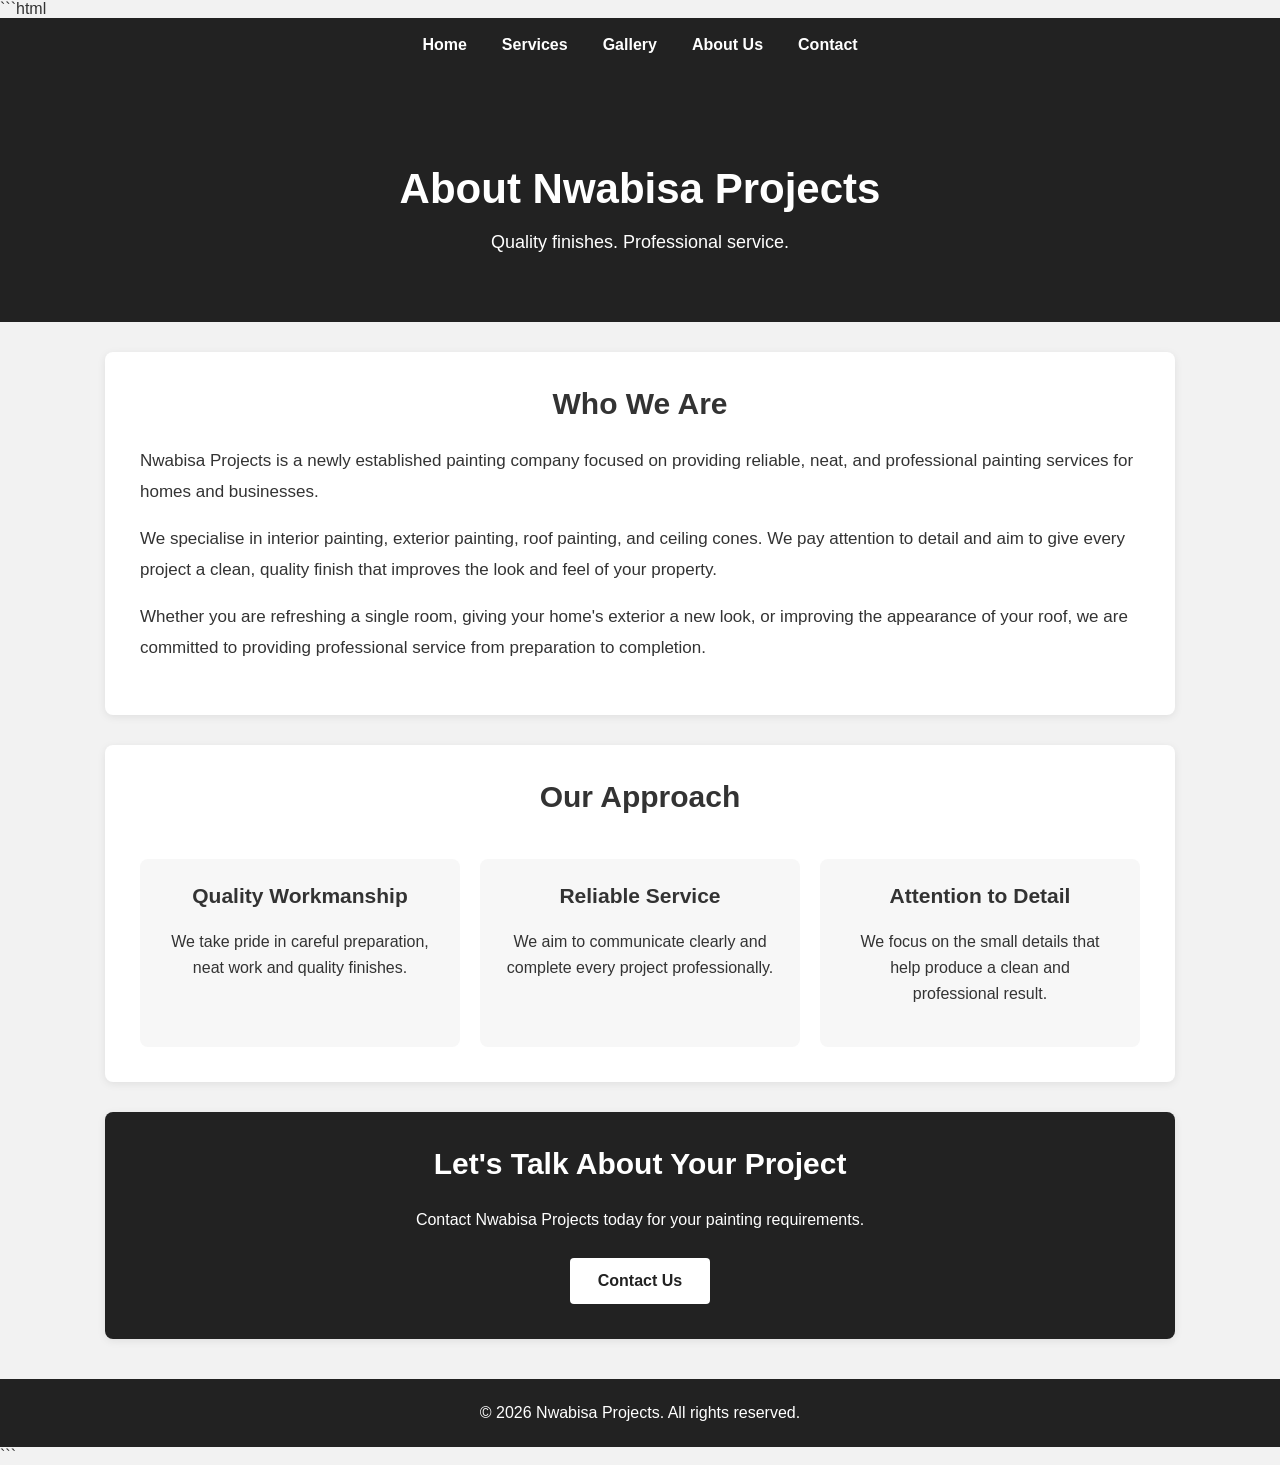
==== about.html @ 5913db6d "Finish Nwabisa Projects website" ====
```html
<!DOCTYPE html>
<html lang="en">
<head>
    <meta charset="UTF-8">
    <meta name="viewport" content="width=device-width, initial-scale=1.0">

    <title>About Us | Nwabisa Projects</title>

    <meta name="description" content="Learn about Nwabisa Projects and our commitment to reliable, neat and professional painting services in Johannesburg.">

    <link rel="stylesheet" href="style.css">
</head>

<body>

    <!-- Navigation -->
    <nav>
        <ul>
            <li><a href="home.html">Home</a></li>
            <li><a href="services.html">Services</a></li>
            <li><a href="gallery.html">Gallery</a></li>
            <li><a href="about.html">About Us</a></li>
            <li><a href="contact.html">Contact</a></li>
        </ul>
    </nav>


    <!-- Page Header -->
    <header class="page-header">
        <h1>About Nwabisa Projects</h1>
        <p>Quality finishes. Professional service.</p>
    </header>


    <!-- About Content -->
    <main>

        <section class="about-page">

            <h2>Who We Are</h2>

            <p>
                Nwabisa Projects is a newly established painting company
                focused on providing reliable, neat, and professional
                painting services for homes and businesses.
            </p>

            <p>
                We specialise in interior painting, exterior painting,
                roof painting, and ceiling cones. We pay attention to
                detail and aim to give every project a clean, quality
                finish that improves the look and feel of your property.
            </p>

            <p>
                Whether you are refreshing a single room, giving your
                home's exterior a new look, or improving the appearance
                of your roof, we are committed to providing professional
                service from preparation to completion.
            </p>

        </section>


        <!-- Our Approach -->
        <section class="about-values">

            <h2>Our Approach</h2>

            <div class="value-box">
                <h3>Quality Workmanship</h3>
                <p>
                    We take pride in careful preparation, neat work and
                    quality finishes.
                </p>
            </div>

            <div class="value-box">
                <h3>Reliable Service</h3>
                <p>
                    We aim to communicate clearly and complete every
                    project professionally.
                </p>
            </div>

            <div class="value-box">
                <h3>Attention to Detail</h3>
                <p>
                    We focus on the small details that help produce a
                    clean and professional result.
                </p>
            </div>

        </section>


        <!-- Call to Action -->
        <section class="service-cta">

            <h2>Let's Talk About Your Project</h2>

            <p>
                Contact Nwabisa Projects today for your painting
                requirements.
            </p>

            <a href="contact.html" class="cta-button">
                Contact Us
            </a>

        </section>

    </main>


    <!-- Footer -->
    <footer>
        <p>&copy; 2026 Nwabisa Projects. All rights reserved.</p>
    </footer>

</body>
</html>
```
---- style.css ----
```css id="d8w5jq"
/* =====================================================
   NWABISA PROJECTS
   COMPLETE WEBSITE STYLES
   ===================================================== */

* {
    box-sizing: border-box;
}

body {
    margin: 0;
    font-family: Arial, Helvetica, sans-serif;
    background-color: #f2f2f2;
    color: #333;
}


/* =====================================================
   WELCOME PAGE
   ===================================================== */

.welcome-body {
    margin: 0;
    padding: 0;
}

.welcome-page {
    min-height: 100vh;

    position: relative;

    display: flex;
    justify-content: center;
    align-items: center;

    text-align: center;

    background-image: url("images/project1.jpg");
    background-size: cover;
    background-position: center;

    color: white;

    overflow: hidden;
}

.welcome-overlay {
    position: absolute;
    inset: 0;

    background: rgba(0, 0, 0, 0.65);
}

.welcome-content {
    position: relative;
    z-index: 2;

    width: 90%;
    max-width: 800px;

    padding: 30px;
}

.welcome-small {
    font-size: 16px;
    font-weight: bold;

    letter-spacing: 5px;

    margin-bottom: 15px;
}

.welcome-content h1 {
    margin: 0;

    font-size: 64px;
}

.welcome-line {
    width: 80px;
    height: 4px;

    margin: 25px auto;

    background: white;
}

.welcome-content h2 {
    font-size: 28px;

    margin-bottom: 20px;
}

.welcome-text {
    max-width: 650px;

    margin: 0 auto 35px;

    font-size: 18px;

    line-height: 1.7;
}

.enter-button {
    display: inline-block;

    padding: 16px 32px;

    background: white;
    color: #222;

    text-decoration: none;

    font-weight: bold;

    letter-spacing: 1px;

    border-radius: 4px;

    transition: 0.3s;
}

.enter-button:hover {
    transform: translateY(-3px);

    background: #eeeeee;
}

.enter-button span {
    margin-left: 10px;
}

.welcome-location {
    margin-top: 35px;

    font-size: 14px;

    letter-spacing: 2px;
}


/* =====================================================
   NAVIGATION
   ===================================================== */

nav {
    background-color: #222;

    padding: 18px 20px;

    position: sticky;
    top: 0;

    z-index: 1000;
}

nav ul {
    list-style: none;

    display: flex;

    justify-content: center;
    align-items: center;

    gap: 35px;

    margin: 0;
    padding: 0;
}

nav a {
    color: white;

    text-decoration: none;

    font-weight: bold;

    font-size: 16px;

    transition: 0.3s;
}

nav a:hover {
    color: #ddd;
}


/* =====================================================
   HERO
   ===================================================== */

#hero {
    background-color: #222;

    color: white;

    text-align: center;

    padding: 90px 20px;
}

#hero h1 {
    font-size: 42px;

    margin-bottom: 20px;
}

#hero p {
    max-width: 750px;

    margin: 0 auto 30px;

    font-size: 18px;

    line-height: 1.7;
}

.cta-button {
    display: inline-block;

    padding: 14px 28px;

    background-color: #222;

    color: white;

    text-decoration: none;

    font-weight: bold;

    border-radius: 4px;

    transition: 0.3s;
}

#hero .cta-button {
    background-color: white;
    color: #222;
}

.cta-button:hover {
    transform: translateY(-2px);

    opacity: 0.85;
}


/* =====================================================
   PAGE HEADERS
   ===================================================== */

.page-header {
    background-color: #222;

    color: white;

    text-align: center;

    padding: 65px 20px;
}

.page-header h1 {
    font-size: 42px;

    margin-bottom: 15px;
}

.page-header p {
    font-size: 18px;

    margin: 0;

    line-height: 1.6;
}


/* =====================================================
   GENERAL SECTIONS
   ===================================================== */

main section {
    max-width: 1000px;

    margin: 30px auto;

    padding: 35px;

    background-color: white;

    border-radius: 8px;

    box-shadow: 0 2px 8px rgba(0, 0, 0, 0.08);
}

main section h2 {
    text-align: center;

    font-size: 30px;

    margin-top: 0;

    margin-bottom: 25px;
}


/* =====================================================
   SERVICES
   ===================================================== */

.service-page {
    display: grid;

    grid-template-columns: repeat(2, 1fr);

    gap: 25px;
}

.service-box {
    padding: 30px;

    background-color: #f7f7f7;

    border-radius: 8px;

    border: 1px solid #ddd;

    transition: 0.3s;
}

.service-box:hover {
    transform: translateY(-5px);

    box-shadow: 0 5px 15px rgba(0, 0, 0, 0.12);
}

.service-box h2 {
    text-align: left;

    font-size: 23px;
}

.service-box p {
    line-height: 1.7;
}


/* =====================================================
   GALLERY
   ===================================================== */

.gallery-page {
    display: grid;

    grid-template-columns: repeat(2, 1fr);

    gap: 25px;
}

.gallery-item {
    text-align: center;

    background-color: #f7f7f7;

    padding: 15px;

    border-radius: 8px;
}

.gallery-item img {
    width: 100%;

    height: 280px;

    object-fit: cover;

    border-radius: 6px;
}

.gallery-item h2 {
    font-size: 22px;

    margin-bottom: 8px;
}

.gallery-item p {
    margin-top: 0;
}


/* =====================================================
   ABOUT
   ===================================================== */

.about-page p {
    line-height: 1.8;

    font-size: 17px;
}

.about-values {
    display: grid;

    grid-template-columns: repeat(3, 1fr);

    gap: 20px;
}

.about-values h2 {
    grid-column: 1 / -1;
}

.value-box {
    padding: 25px;

    background-color: #f7f7f7;

    border-radius: 8px;

    text-align: center;
}

.value-box h3 {
    margin-top: 0;

    font-size: 21px;
}

.value-box p {
    line-height: 1.6;
}


/* =====================================================
   CONTACT
   ===================================================== */

.contact-page {
    text-align: center;
}

.contact-page p {
    line-height: 1.7;
}

.contact-details {
    margin-top: 30px;
}

.contact-details p {
    margin: 25px 0;
}

.contact-details a {
    color: #222;

    font-weight: bold;

    text-decoration: none;
}

.contact-details a:hover {
    text-decoration: underline;
}


/* =====================================================
   QUOTE FORM
   ===================================================== */

.quote-section {
    text-align: center;
}

form {
    max-width: 600px;

    margin: 30px auto;

    text-align: left;
}

form label {
    display: block;

    margin-bottom: 6px;

    font-weight: bold;
}

form input[type="text"],
form textarea {
    width: 100%;

    padding: 13px;

    margin-bottom: 18px;

    border: 1px solid #ccc;

    border-radius: 5px;

    font-family: Arial, Helvetica, sans-serif;

    font-size: 16px;
}

form textarea {
    min-height: 140px;

    resize: vertical;
}

form input[type="submit"] {
    width: 100%;

    padding: 14px;

    border: none;

    border-radius: 5px;

    background-color: #222;

    color: white;

    font-size: 16px;

    font-weight: bold;

    cursor: pointer;

    transition: 0.3s;
}

form input[type="submit"]:hover {
    background-color: #444;
}


/* =====================================================
   CALL TO ACTION
   ===================================================== */

.service-cta {
    text-align: center;

    background-color: #222;

    color: white;
}

.service-cta h2 {
    color: white;
}

.service-cta p {
    line-height: 1.7;

    margin-bottom: 25px;
}

.service-cta .cta-button {
    background-color: white;

    color: #222;
}


/* =====================================================
   FOOTER
   ===================================================== */

footer {
    background-color: #222;

    color: white;

    text-align: center;

    padding: 25px;

    margin-top: 40px;
}

footer p {
    margin: 0;
}


/* =====================================================
   WHATSAPP
   ===================================================== */

.whatsapp-float {
    position: fixed;

    right: 20px;

    bottom: 20px;

    z-index: 1000;
}

.whatsapp-float img {
    width: 55px;
    height: 55px;

    transition: 0.3s;
}

.whatsapp-float img:hover {
    transform: scale(1.1);
}


/* =====================================================
   MOBILE
   ===================================================== */

@media (max-width: 700px) {

    .welcome-content h1 {
        font-size: 42px;
    }

    .welcome-content h2 {
        font-size: 21px;
    }

    .welcome-text {
        font-size: 16px;
    }


    nav ul {
        flex-direction: column;

        gap: 15px;
    }


    #hero {
        padding: 65px 20px;
    }

    #hero h1 {
        font-size: 32px;
    }

    #hero p {
        font-size: 16px;
    }


    .page-header {
        padding: 50px 20px;
    }

    .page-header h1 {
        font-size: 32px;
    }


    main section {
        margin: 20px 10px;

        padding: 25px 18px;
    }


    .service-page {
        grid-template-columns: 1fr;
    }


    .gallery-page {
        grid-template-columns: 1fr;
    }


    .gallery-item img {
        height: auto;
    }


    .about-values {
        grid-template-columns: 1fr;
    }


    .about-values h2 {
        grid-column: auto;
    }


    .whatsapp-float {
        right: 15px;
        bottom: 15px;
    }
}
```
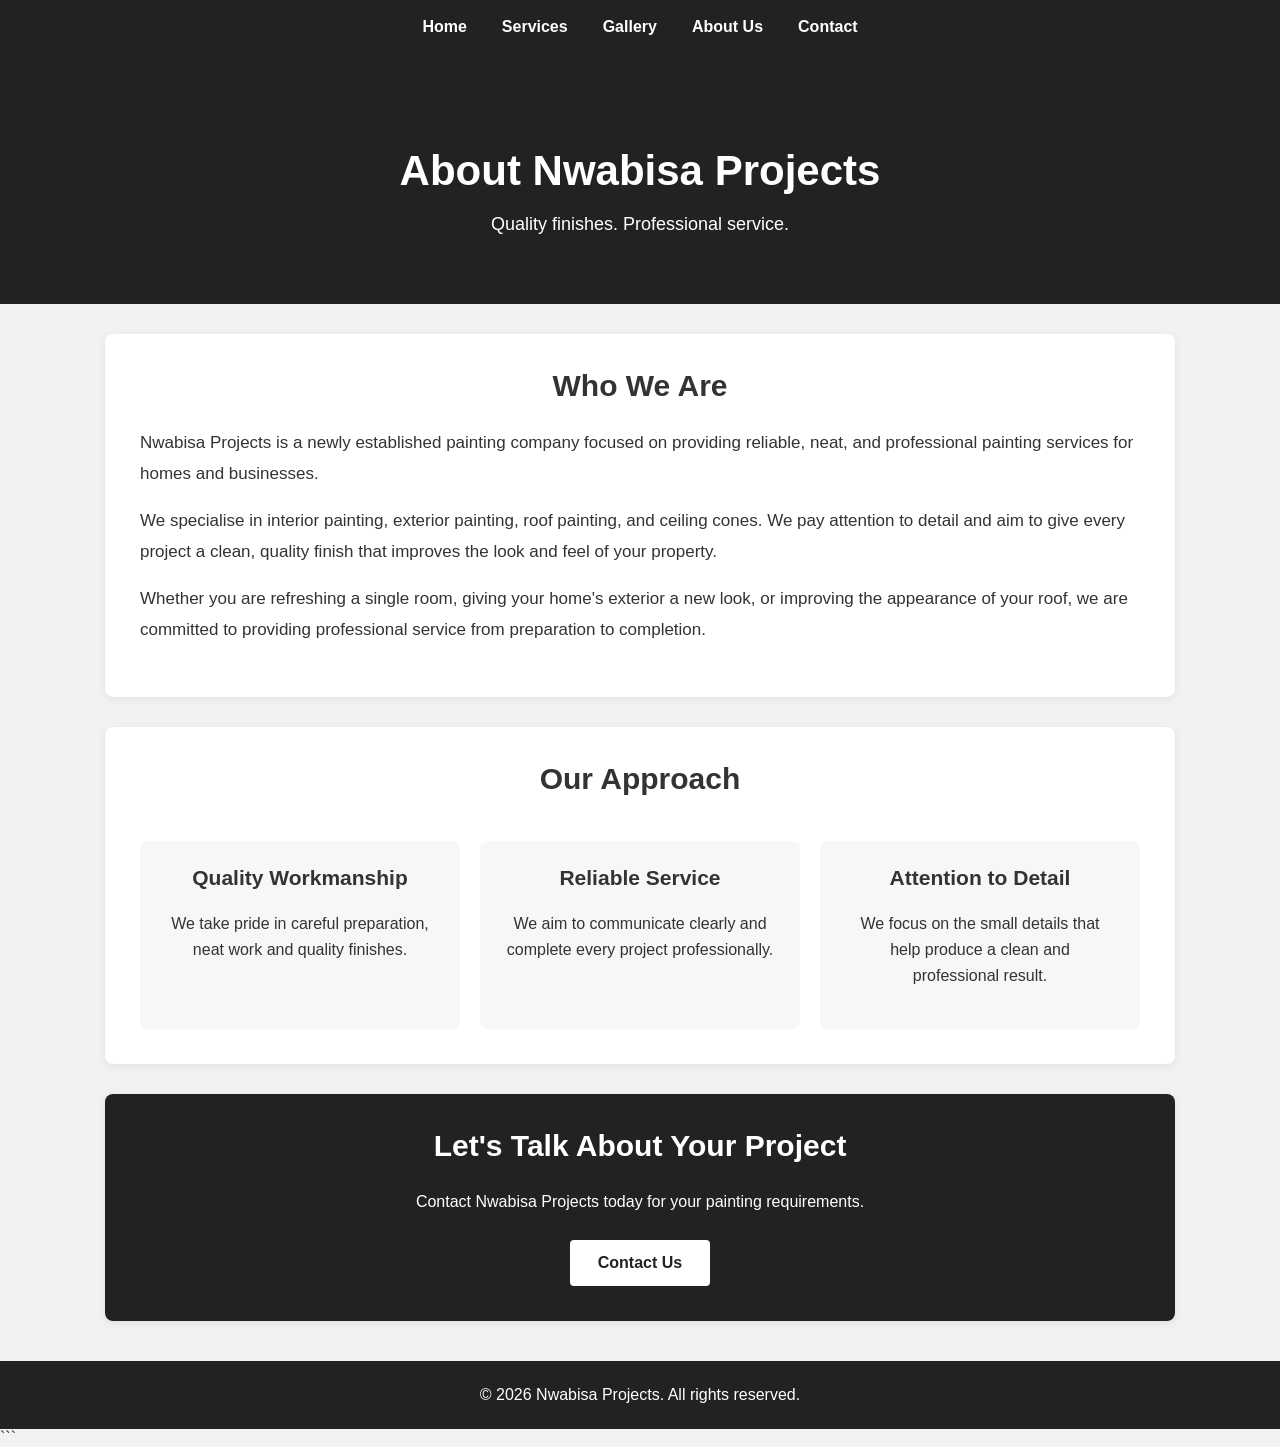
==== commit 378a94d4: "Removed unwanted HTML text from pages" ====
--- a/about.html
+++ b/about.html
@@ -1,4 +1,4 @@
-```html
+
 <!DOCTYPE html>
 <html lang="en">
 <head>
--- a/style.css
+++ b/style.css
@@ -700,3 +700,168 @@
     }
 }
 ```
+```css
+/* ================================
+   BOOK PAGE
+================================ */
+
+.book-section {
+    min-height: 80vh;
+    display: flex;
+    justify-content: center;
+    align-items: center;
+    padding: 70px 20px;
+    background: #f4f4f4;
+}
+
+.book-content {
+    max-width: 800px;
+    background: white;
+    padding: 50px;
+    text-align: center;
+    border-radius: 12px;
+    box-shadow: 0 8px 30px rgba(0, 0, 0, 0.08);
+}
+
+.book-label {
+    font-size: 14px;
+    font-weight: bold;
+    letter-spacing: 3px;
+    color: #777;
+    margin-bottom: 15px;
+}
+
+.book-content h1 {
+    font-size: 42px;
+    line-height: 1.2;
+    color: #222;
+    margin-bottom: 15px;
+}
+
+.book-content h2 {
+    font-size: 20px;
+    font-weight: normal;
+    color: #666;
+    margin-bottom: 25px;
+}
+
+.book-line {
+    width: 70px;
+    height: 3px;
+    background: #333;
+    margin: 0 auto 30px;
+}
+
+.book-content p {
+    font-size: 17px;
+    line-height: 1.8;
+    color: #555;
+    margin-bottom: 20px;
+}
+
+.book-buttons {
+    margin-top: 35px;
+    display: flex;
+    justify-content: center;
+    gap: 15px;
+    flex-wrap: wrap;
+}
+
+.book-button {
+    display: inline-block;
+    padding: 14px 25px;
+    background: #222;
+    color: white;
+    text-decoration: none;
+    border-radius: 6px;
+    font-weight: bold;
+    transition: 0.3s;
+}
+
+.book-button:hover {
+    background: #444;
+    transform: translateY(-2px);
+}
+
+.book-button.secondary {
+    background: #777;
+}
+
+.book-button.secondary:hover {
+    background: #555;
+}
+
+footer {
+    text-align: center;
+    padding: 25px;
+    background: #222;
+    color: white;
+}
+
+
+/* ================================
+   MOBILE
+================================ */
+
+@media (max-width: 600px) {
+
+    .book-section {
+        padding: 40px 15px;
+    }
+
+    .book-content {
+        padding: 30px 20px;
+    }
+
+    .book-content h1 {
+        font-size: 30px;
+    }
+
+    .book-content h2 {
+        font-size: 18px;
+    }
+
+    .book-content p {
+        font-size: 16px;
+    }
+
+    .book-buttons {
+        flex-direction: column;
+    }
+
+    .book-button {
+        width: 100%;
+        box-sizing: border-box;
+    }
+}
+```
+```css
+/* ================================
+   BOOK PAGE CENTERING FIX
+================================ */
+
+body:has(.book-section) {
+    margin: 0;
+    padding: 0;
+}
+
+body:has(.book-section) .navbar {
+    width: 100%;
+    box-sizing: border-box;
+}
+
+body:has(.book-section) .book-section {
+    width: 100%;
+    box-sizing: border-box;
+    display: flex;
+    justify-content: center;
+    align-items: center;
+}
+
+body:has(.book-section) .book-content {
+    width: 100%;
+    max-width: 800px;
+    margin: 0 auto;
+    box-sizing: border-box;
+}
+```
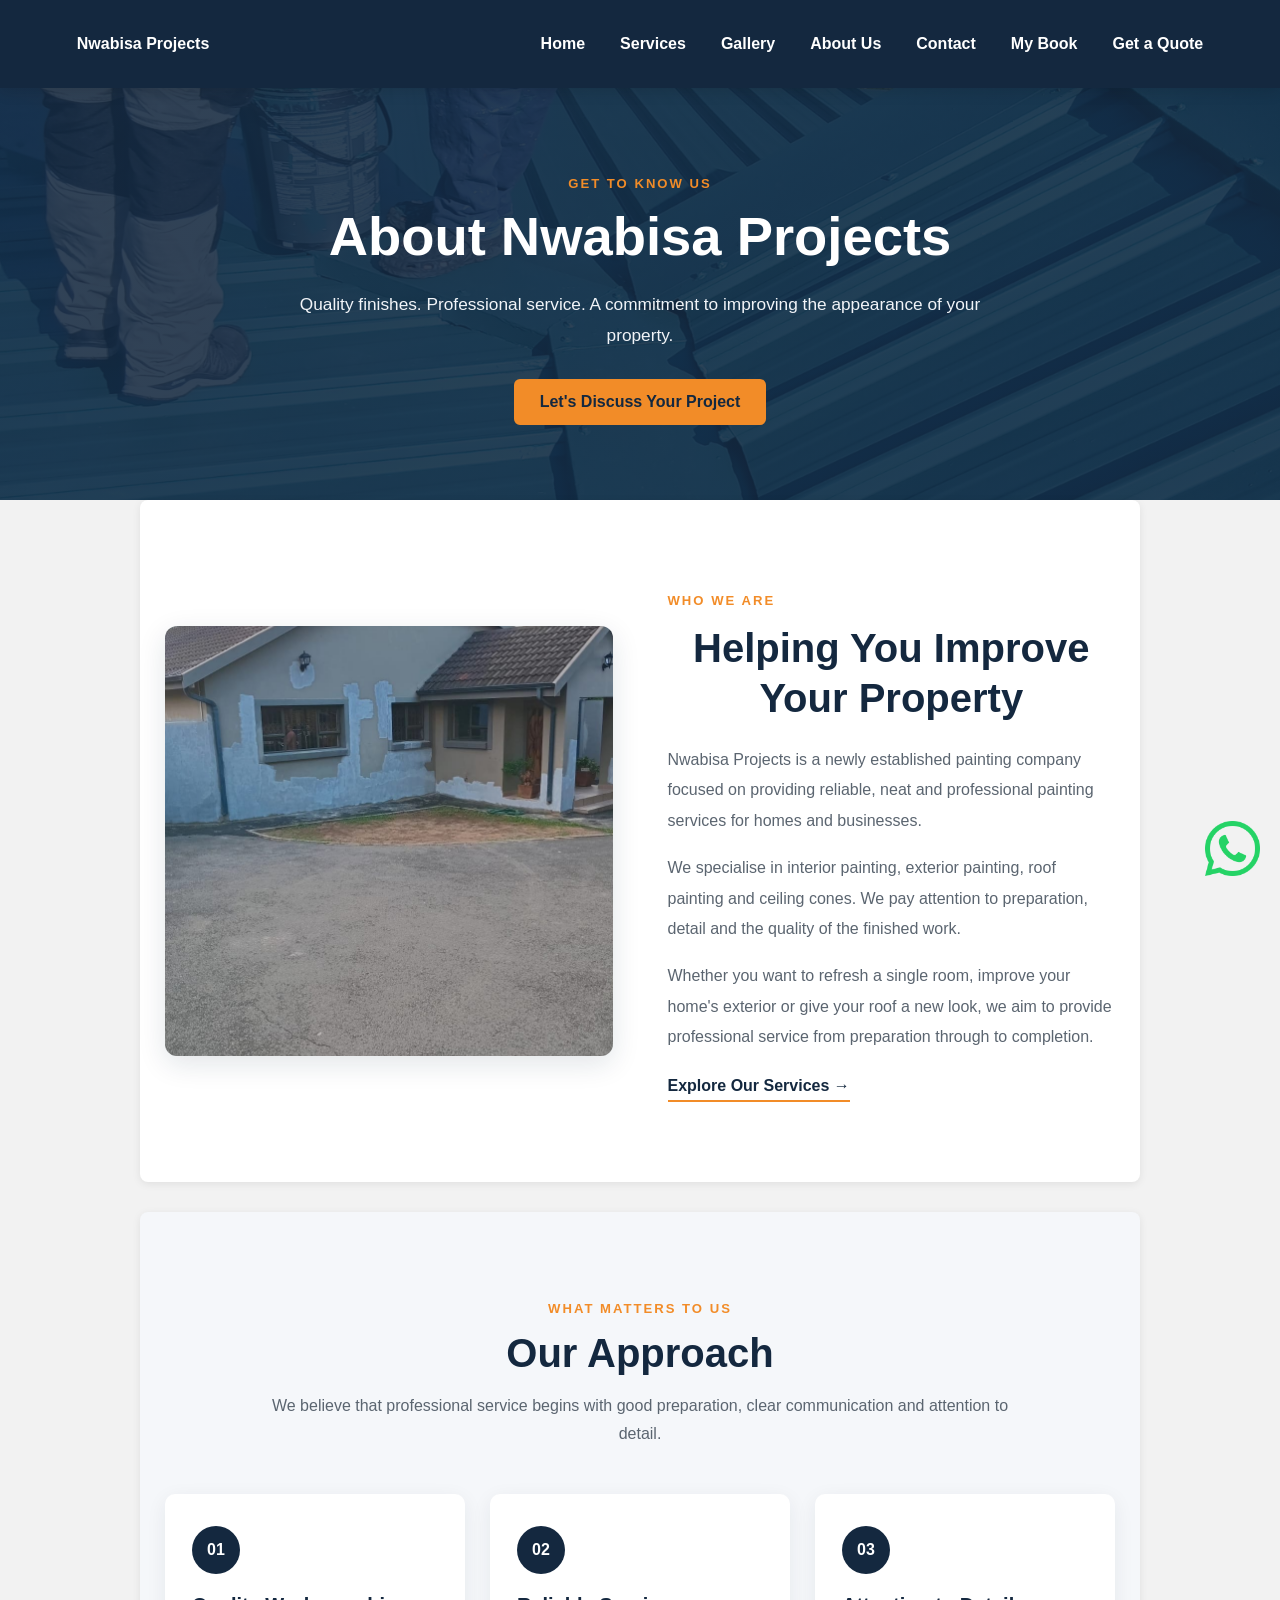
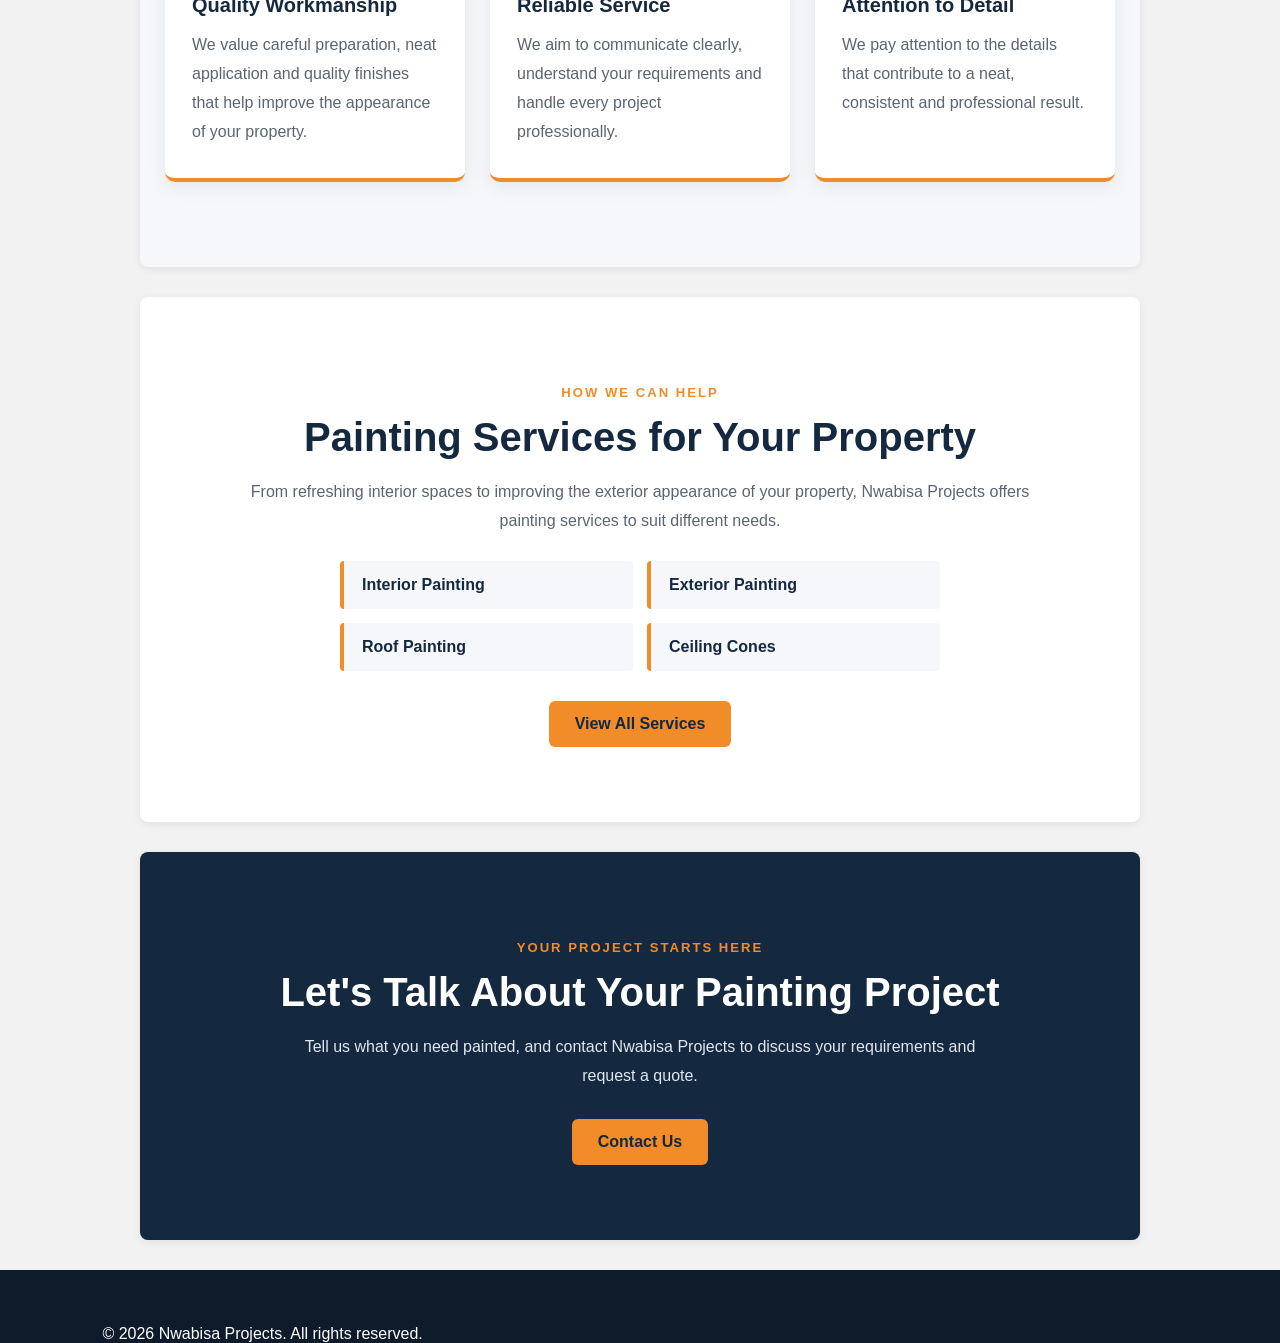
==== commit b3418515: "Modernize website design" ====
--- a/about.html
+++ b/about.html
@@ -1,124 +1,257 @@
-
 <!DOCTYPE html>
+
 <html lang="en">
 <head>
     <meta charset="UTF-8">
     <meta name="viewport" content="width=device-width, initial-scale=1.0">
 
-    <title>About Us | Nwabisa Projects</title>
-
-    <meta name="description" content="Learn about Nwabisa Projects and our commitment to reliable, neat and professional painting services in Johannesburg.">
-
-    <link rel="stylesheet" href="style.css">
+
+<title>About Us | Nwabisa Projects</title>
+
+<meta name="description" content="Learn about Nwabisa Projects, our painting services, and our commitment to neat workmanship and professional service in Johannesburg.">
+
+<meta name="theme-color" content="#14283f">
+
+<link rel="icon" href="images/favicon.png" type="image/png">
+<link rel="stylesheet" href="style.css">
+
+
 </head>
 
 <body>
 
-    <!-- Navigation -->
-    <nav>
-        <ul>
+<!-- Modern Navigation -->
+<header class="modern-header">
+    <nav class="modern-nav" aria-label="Main navigation">
+
+        <a href="home.html" class="modern-brand">
+            Nwabisa <span>Projects</span>
+        </a>
+
+        <ul class="modern-nav-links">
             <li><a href="home.html">Home</a></li>
             <li><a href="services.html">Services</a></li>
             <li><a href="gallery.html">Gallery</a></li>
-            <li><a href="about.html">About Us</a></li>
+            <li><a href="about.html" aria-current="page">About Us</a></li>
             <li><a href="contact.html">Contact</a></li>
+            <li><a href="book.html">My Book</a></li>
+            <li><a href="contact.html" class="modern-nav-cta">Get a Quote</a></li>
         </ul>
+
     </nav>
-
-
-    <!-- Page Header -->
-    <header class="page-header">
+</header>
+
+
+<!-- About Hero -->
+<header class="about-modern-hero">
+
+    <div class="about-modern-hero-content">
+
+        <p class="about-eyebrow">GET TO KNOW US</p>
+
         <h1>About Nwabisa Projects</h1>
-        <p>Quality finishes. Professional service.</p>
-    </header>
-
-
-    <!-- About Content -->
-    <main>
-
-        <section class="about-page">
-
-            <h2>Who We Are</h2>
-
-            <p>
-                Nwabisa Projects is a newly established painting company
-                focused on providing reliable, neat, and professional
-                painting services for homes and businesses.
+
+        <p>
+            Quality finishes. Professional service.
+            A commitment to improving the appearance of your property.
+        </p>
+
+        <a href="contact.html" class="about-hero-button">
+            Let's Discuss Your Project
+        </a>
+
+    </div>
+
+</header>
+
+
+<main>
+
+    <!-- Who We Are -->
+    <section class="about-modern-intro">
+
+        <div class="about-intro-image">
+            <img
+                src="images/project2.jpg"
+                alt="Painting work featured in the Nwabisa Projects gallery"
+                loading="lazy">
+        </div>
+
+        <div class="about-intro-content">
+
+            <p class="about-section-label">WHO WE ARE</p>
+
+            <h2>Helping You Improve Your Property</h2>
+
+            <p>
+                Nwabisa Projects is a newly established painting
+                company focused on providing reliable, neat and
+                professional painting services for homes and businesses.
             </p>
 
             <p>
                 We specialise in interior painting, exterior painting,
-                roof painting, and ceiling cones. We pay attention to
-                detail and aim to give every project a clean, quality
-                finish that improves the look and feel of your property.
-            </p>
-
-            <p>
-                Whether you are refreshing a single room, giving your
-                home's exterior a new look, or improving the appearance
-                of your roof, we are committed to providing professional
-                service from preparation to completion.
-            </p>
-
-        </section>
-
-
-        <!-- Our Approach -->
-        <section class="about-values">
+                roof painting and ceiling cones. We pay attention to
+                preparation, detail and the quality of the finished work.
+            </p>
+
+            <p>
+                Whether you want to refresh a single room, improve
+                your home's exterior or give your roof a new look,
+                we aim to provide professional service from preparation
+                through to completion.
+            </p>
+
+            <a href="services.html" class="about-text-link">
+                Explore Our Services →
+            </a>
+
+        </div>
+
+    </section>
+
+
+    <!-- Our Values -->
+    <section class="about-modern-values">
+
+        <div class="about-values-heading">
+            <p class="about-section-label">WHAT MATTERS TO US</p>
 
             <h2>Our Approach</h2>
 
-            <div class="value-box">
+            <p>
+                We believe that professional service begins with
+                good preparation, clear communication and attention
+                to detail.
+            </p>
+        </div>
+
+
+        <div class="about-modern-values-grid">
+
+            <article class="about-modern-value-card">
+
+                <div class="about-value-number">01</div>
+
                 <h3>Quality Workmanship</h3>
+
                 <p>
-                    We take pride in careful preparation, neat work and
-                    quality finishes.
+                    We value careful preparation, neat application
+                    and quality finishes that help improve the
+                    appearance of your property.
                 </p>
-            </div>
-
-            <div class="value-box">
+
+            </article>
+
+
+            <article class="about-modern-value-card">
+
+                <div class="about-value-number">02</div>
+
                 <h3>Reliable Service</h3>
+
                 <p>
-                    We aim to communicate clearly and complete every
-                    project professionally.
+                    We aim to communicate clearly, understand your
+                    requirements and handle every project professionally.
                 </p>
-            </div>
-
-            <div class="value-box">
+
+            </article>
+
+
+            <article class="about-modern-value-card">
+
+                <div class="about-value-number">03</div>
+
                 <h3>Attention to Detail</h3>
+
                 <p>
-                    We focus on the small details that help produce a
-                    clean and professional result.
+                    We pay attention to the details that contribute
+                    to a neat, consistent and professional result.
                 </p>
-            </div>
-
-        </section>
-
-
-        <!-- Call to Action -->
-        <section class="service-cta">
-
-            <h2>Let's Talk About Your Project</h2>
-
-            <p>
-                Contact Nwabisa Projects today for your painting
-                requirements.
-            </p>
-
-            <a href="contact.html" class="cta-button">
+
+            </article>
+
+        </div>
+
+    </section>
+
+
+    <!-- Our Services Summary -->
+    <section class="about-services-summary">
+
+        <div class="about-services-summary-content">
+
+            <p class="about-section-label">HOW WE CAN HELP</p>
+
+            <h2>Painting Services for Your Property</h2>
+
+            <p>
+                From refreshing interior spaces to improving the
+                exterior appearance of your property, Nwabisa Projects
+                offers painting services to suit different needs.
+            </p>
+
+            <ul class="about-service-list">
+                <li>Interior Painting</li>
+                <li>Exterior Painting</li>
+                <li>Roof Painting</li>
+                <li>Ceiling Cones</li>
+            </ul>
+
+            <a href="services.html" class="about-services-button">
+                View All Services
+            </a>
+
+        </div>
+
+    </section>
+
+
+    <!-- Call to Action -->
+    <section class="about-modern-cta">
+
+        <div class="about-cta-content">
+
+            <p class="about-section-label">YOUR PROJECT STARTS HERE</p>
+
+            <h2>Let's Talk About Your Painting Project</h2>
+
+            <p>
+                Tell us what you need painted, and contact Nwabisa
+                Projects to discuss your requirements and request a quote.
+            </p>
+
+            <a href="contact.html" class="about-cta-button">
                 Contact Us
             </a>
 
-        </section>
-
-    </main>
-
-
-    <!-- Footer -->
-    <footer>
-        <p>&copy; 2026 Nwabisa Projects. All rights reserved.</p>
-    </footer>
+        </div>
+
+    </section>
+
+</main>
+
+
+<!-- Footer -->
+<footer class="modern-footer">
+
+    <p>&copy; 2026 Nwabisa Projects. All rights reserved.</p>
+
+</footer>
+
+
+<!-- WhatsApp Contact Button -->
+<a
+    href="https://wa.me/27747128553"
+    class="whatsapp-float"
+    target="_blank"
+    rel="noopener noreferrer"
+    aria-label="Contact Nwabisa Projects on WhatsApp">
+
+    <img src="images/whatsapp-icon.png" alt="">
+
+</a>
+
 
 </body>
 </html>
-```
--- a/style.css
+++ b/style.css
@@ -1,4 +1,3 @@
-```css id="d8w5jq"
 /* =====================================================
    NWABISA PROJECTS
    COMPLETE WEBSITE STYLES
@@ -27,103 +26,77 @@
 
 .welcome-page {
     min-height: 100vh;
-
     position: relative;
-
     display: flex;
     justify-content: center;
     align-items: center;
-
     text-align: center;
-
     background-image: url("images/project1.jpg");
     background-size: cover;
     background-position: center;
-
     color: white;
-
     overflow: hidden;
 }
 
 .welcome-overlay {
     position: absolute;
     inset: 0;
-
     background: rgba(0, 0, 0, 0.65);
 }
 
 .welcome-content {
     position: relative;
     z-index: 2;
-
     width: 90%;
     max-width: 800px;
-
     padding: 30px;
 }
 
 .welcome-small {
     font-size: 16px;
     font-weight: bold;
-
     letter-spacing: 5px;
-
     margin-bottom: 15px;
 }
 
 .welcome-content h1 {
     margin: 0;
-
     font-size: 64px;
 }
 
 .welcome-line {
     width: 80px;
     height: 4px;
-
     margin: 25px auto;
-
     background: white;
 }
 
 .welcome-content h2 {
     font-size: 28px;
-
     margin-bottom: 20px;
 }
 
 .welcome-text {
     max-width: 650px;
-
     margin: 0 auto 35px;
-
     font-size: 18px;
-
     line-height: 1.7;
 }
 
 .enter-button {
     display: inline-block;
-
     padding: 16px 32px;
-
     background: white;
     color: #222;
-
     text-decoration: none;
-
     font-weight: bold;
-
     letter-spacing: 1px;
-
     border-radius: 4px;
-
     transition: 0.3s;
 }
 
 .enter-button:hover {
     transform: translateY(-3px);
-
     background: #eeeeee;
 }
 
@@ -133,9 +106,7 @@
 
 .welcome-location {
     margin-top: 35px;
-
     font-size: 14px;
-
     letter-spacing: 2px;
 }
 
@@ -146,38 +117,27 @@
 
 nav {
     background-color: #222;
-
     padding: 18px 20px;
-
     position: sticky;
     top: 0;
-
     z-index: 1000;
 }
 
 nav ul {
     list-style: none;
-
     display: flex;
-
     justify-content: center;
     align-items: center;
-
     gap: 35px;
-
     margin: 0;
     padding: 0;
 }
 
 nav a {
     color: white;
-
     text-decoration: none;
-
     font-weight: bold;
-
     font-size: 16px;
-
     transition: 0.3s;
 }
 
@@ -192,45 +152,31 @@
 
 #hero {
     background-color: #222;
-
     color: white;
-
     text-align: center;
-
     padding: 90px 20px;
 }
 
 #hero h1 {
     font-size: 42px;
-
     margin-bottom: 20px;
 }
 
 #hero p {
     max-width: 750px;
-
     margin: 0 auto 30px;
-
     font-size: 18px;
-
     line-height: 1.7;
 }
 
 .cta-button {
     display: inline-block;
-
     padding: 14px 28px;
-
     background-color: #222;
-
     color: white;
-
     text-decoration: none;
-
     font-weight: bold;
-
     border-radius: 4px;
-
     transition: 0.3s;
 }
 
@@ -241,7 +187,6 @@
 
 .cta-button:hover {
     transform: translateY(-2px);
-
     opacity: 0.85;
 }
 
@@ -252,25 +197,19 @@
 
 .page-header {
     background-color: #222;
-
     color: white;
-
     text-align: center;
-
     padding: 65px 20px;
 }
 
 .page-header h1 {
     font-size: 42px;
-
     margin-bottom: 15px;
 }
 
 .page-header p {
     font-size: 18px;
-
     margin: 0;
-
     line-height: 1.6;
 }
 
@@ -281,25 +220,17 @@
 
 main section {
     max-width: 1000px;
-
     margin: 30px auto;
-
     padding: 35px;
-
     background-color: white;
-
     border-radius: 8px;
-
     box-shadow: 0 2px 8px rgba(0, 0, 0, 0.08);
 }
 
 main section h2 {
     text-align: center;
-
     font-size: 30px;
-
     margin-top: 0;
-
     margin-bottom: 25px;
 }
 
@@ -310,33 +241,25 @@
 
 .service-page {
     display: grid;
-
     grid-template-columns: repeat(2, 1fr);
-
     gap: 25px;
 }
 
 .service-box {
     padding: 30px;
-
     background-color: #f7f7f7;
-
     border-radius: 8px;
-
     border: 1px solid #ddd;
-
     transition: 0.3s;
 }
 
 .service-box:hover {
     transform: translateY(-5px);
-
     box-shadow: 0 5px 15px rgba(0, 0, 0, 0.12);
 }
 
 .service-box h2 {
     text-align: left;
-
     font-size: 23px;
 }
 
@@ -351,35 +274,26 @@
 
 .gallery-page {
     display: grid;
-
     grid-template-columns: repeat(2, 1fr);
-
     gap: 25px;
 }
 
 .gallery-item {
     text-align: center;
-
     background-color: #f7f7f7;
-
     padding: 15px;
-
     border-radius: 8px;
 }
 
 .gallery-item img {
     width: 100%;
-
     height: 280px;
-
     object-fit: cover;
-
     border-radius: 6px;
 }
 
 .gallery-item h2 {
     font-size: 22px;
-
     margin-bottom: 8px;
 }
 
@@ -394,15 +308,12 @@
 
 .about-page p {
     line-height: 1.8;
-
     font-size: 17px;
 }
 
 .about-values {
     display: grid;
-
     grid-template-columns: repeat(3, 1fr);
-
     gap: 20px;
 }
 
@@ -412,17 +323,13 @@
 
 .value-box {
     padding: 25px;
-
     background-color: #f7f7f7;
-
     border-radius: 8px;
-
     text-align: center;
 }
 
 .value-box h3 {
     margin-top: 0;
-
     font-size: 21px;
 }
 
@@ -453,9 +360,7 @@
 
 .contact-details a {
     color: #222;
-
     font-weight: bold;
-
     text-decoration: none;
 }
 
@@ -474,62 +379,42 @@
 
 form {
     max-width: 600px;
-
     margin: 30px auto;
-
     text-align: left;
 }
 
 form label {
     display: block;
-
     margin-bottom: 6px;
-
     font-weight: bold;
 }
 
 form input[type="text"],
 form textarea {
     width: 100%;
-
     padding: 13px;
-
     margin-bottom: 18px;
-
     border: 1px solid #ccc;
-
     border-radius: 5px;
-
     font-family: Arial, Helvetica, sans-serif;
-
     font-size: 16px;
 }
 
 form textarea {
     min-height: 140px;
-
     resize: vertical;
 }
 
 form input[type="submit"] {
     width: 100%;
-
     padding: 14px;
-
     border: none;
-
     border-radius: 5px;
-
     background-color: #222;
-
     color: white;
-
     font-size: 16px;
-
     font-weight: bold;
-
     cursor: pointer;
-
     transition: 0.3s;
 }
 
@@ -544,9 +429,7 @@
 
 .service-cta {
     text-align: center;
-
     background-color: #222;
-
     color: white;
 }
 
@@ -556,13 +439,11 @@
 
 .service-cta p {
     line-height: 1.7;
-
     margin-bottom: 25px;
 }
 
 .service-cta .cta-button {
     background-color: white;
-
     color: #222;
 }
 
@@ -573,13 +454,9 @@
 
 footer {
     background-color: #222;
-
     color: white;
-
     text-align: center;
-
     padding: 25px;
-
     margin-top: 40px;
 }
 
@@ -594,18 +471,14 @@
 
 .whatsapp-float {
     position: fixed;
-
     right: 20px;
-
     bottom: 20px;
-
     z-index: 1000;
 }
 
 .whatsapp-float img {
     width: 55px;
     height: 55px;
-
     transition: 0.3s;
 }
 
@@ -615,95 +488,8 @@
 
 
 /* =====================================================
-   MOBILE
+   BOOK PAGE
    ===================================================== */
-
-@media (max-width: 700px) {
-
-    .welcome-content h1 {
-        font-size: 42px;
-    }
-
-    .welcome-content h2 {
-        font-size: 21px;
-    }
-
-    .welcome-text {
-        font-size: 16px;
-    }
-
-
-    nav ul {
-        flex-direction: column;
-
-        gap: 15px;
-    }
-
-
-    #hero {
-        padding: 65px 20px;
-    }
-
-    #hero h1 {
-        font-size: 32px;
-    }
-
-    #hero p {
-        font-size: 16px;
-    }
-
-
-    .page-header {
-        padding: 50px 20px;
-    }
-
-    .page-header h1 {
-        font-size: 32px;
-    }
-
-
-    main section {
-        margin: 20px 10px;
-
-        padding: 25px 18px;
-    }
-
-
-    .service-page {
-        grid-template-columns: 1fr;
-    }
-
-
-    .gallery-page {
-        grid-template-columns: 1fr;
-    }
-
-
-    .gallery-item img {
-        height: auto;
-    }
-
-
-    .about-values {
-        grid-template-columns: 1fr;
-    }
-
-
-    .about-values h2 {
-        grid-column: auto;
-    }
-
-
-    .whatsapp-float {
-        right: 15px;
-        bottom: 15px;
-    }
-}
-```
-```css
-/* ================================
-   BOOK PAGE
-================================ */
 
 .book-section {
     min-height: 80vh;
@@ -715,12 +501,21 @@
 }
 
 .book-content {
+    width: 100%;
     max-width: 800px;
     background: white;
     padding: 50px;
-    text-align: center;
+    text-align: left;
     border-radius: 12px;
     box-shadow: 0 8px 30px rgba(0, 0, 0, 0.08);
+}
+
+.book-label,
+.book-content h1,
+.book-content h2,
+.book-line,
+.book-buttons {
+    text-align: center;
 }
 
 .book-label {
@@ -791,26 +586,100 @@
     background: #555;
 }
 
-footer {
-    text-align: center;
-    padding: 25px;
-    background: #222;
-    color: white;
-}
-
-
-/* ================================
+
+/* =====================================================
    MOBILE
-================================ */
+   ===================================================== */
+
+@media (max-width: 700px) {
+
+    .welcome-content h1 {
+        font-size: 42px;
+    }
+
+    .welcome-content h2 {
+        font-size: 21px;
+    }
+
+    .welcome-text {
+        font-size: 16px;
+    }
+
+    nav ul {
+        flex-direction: column;
+        gap: 15px;
+    }
+
+    #hero {
+        padding: 65px 20px;
+    }
+
+    #hero h1 {
+        font-size: 32px;
+    }
+
+    #hero p {
+        font-size: 16px;
+    }
+
+    .page-header {
+        padding: 50px 20px;
+    }
+
+    .page-header h1 {
+        font-size: 32px;
+    }
+
+    main section {
+        margin: 20px 10px;
+        padding: 25px 18px;
+    }
+
+    .service-page {
+        grid-template-columns: 1fr;
+    }
+
+    .gallery-page {
+        grid-template-columns: 1fr;
+    }
+
+    .gallery-item img {
+        height: auto;
+    }
+
+    .about-values {
+        grid-template-columns: 1fr;
+    }
+
+    .about-values h2 {
+        grid-column: auto;
+    }
+
+    .whatsapp-float {
+        right: 15px;
+        bottom: 15px;
+    }
+}
+
+
+/* =====================================================
+   BOOK PAGE MOBILE
+   ===================================================== */
 
 @media (max-width: 600px) {
 
     .book-section {
+        min-height: auto;
+        width: 100%;
         padding: 40px 15px;
+        margin: 0;
     }
 
     .book-content {
+        width: 100%;
+        max-width: 100%;
         padding: 30px 20px;
+        margin: 0;
     }
 
     .book-content h1 {
@@ -823,22 +692,26 @@
 
     .book-content p {
         font-size: 16px;
+        line-height: 1.8;
+        text-align: left;
     }
 
     .book-buttons {
         flex-direction: column;
+        align-items: center;
     }
 
     .book-button {
         width: 100%;
         box-sizing: border-box;
+        text-align: center;
     }
 }
-```
-```css
-/* ================================
+
+
+/* =====================================================
    BOOK PAGE CENTERING FIX
-================================ */
+   ===================================================== */
 
 body:has(.book-section) {
     margin: 0;
@@ -864,4 +737,2096 @@
     margin: 0 auto;
     box-sizing: border-box;
 }
+
+/* =====================================================
+MODERN NWABISA PROJECTS HOMEPAGE
+NAVY BLUE, WHITE AND ORANGE
+===================================================== */
+
+:root {
+--navy: #14283f;
+--navy-light: #203c59;
+--orange: #f28c28;
+--orange-dark: #dc7415;
+--white: #ffffff;
+--light-bg: #f5f7fa;
+--text-dark: #263445;
+--text-muted: #667085;
+}
+
+/* =====================================================
+MODERN NAVIGATION
+===================================================== */
+
+.modern-header {
+position: sticky;
+top: 0;
+z-index: 1000;
+width: 100%;
+background: var(--navy);
+padding: 0 6%;
+box-shadow: 0 3px 15px rgba(0, 0, 0, 0.12);
+}
+
+.modern-nav {
+max-width: 1400px;
+min-height: 88px;
+margin: 0 auto;
+padding: 15px 0;
+display: flex;
+align-items: center;
+justify-content: space-between;
+gap: 25px;
+background: transparent;
+position: relative;
+}
+
+.modern-nav .brand {
+display: flex;
+flex-direction: column;
+flex-shrink: 0;
+text-decoration: none;
+line-height: 1.1;
+}
+
+.brand-name {
+color: var(--white);
+font-size: 25px;
+font-weight: 800;
+letter-spacing: 2px;
+}
+
+.brand-subtitle {
+color: var(--orange);
+font-size: 12px;
+font-weight: bold;
+letter-spacing: 5px;
+margin-top: 5px;
+}
+
+.modern-nav .nav-links {
+display: flex;
+align-items: center;
+justify-content: center;
+gap: 24px;
+flex-wrap: wrap;
+list-style: none;
+margin: 0;
+padding: 0;
+background: transparent;
+}
+
+.modern-nav .nav-links li {
+margin: 0;
+padding: 0;
+}
+
+.modern-nav .nav-links a {
+display: inline-block;
+padding: 8px 0;
+color: #e8edf3;
+font-size: 14px;
+font-weight: 600;
+text-decoration: none;
+transition: color 0.25s ease;
+}
+
+.modern-nav .nav-links a:hover,
+.modern-nav .nav-links a.active {
+color: var(--orange);
+}
+
+.modern-nav .nav-quote {
+display: inline-block;
+flex-shrink: 0;
+padding: 13px 20px;
+border-radius: 5px;
+background: var(--orange);
+color: var(--navy);
+text-decoration: none;
+font-weight: bold;
+font-size: 14px;
+transition: background 0.25s ease, transform 0.25s ease;
+}
+
+.modern-nav .nav-quote:hover {
+background: #ffad52;
+transform: translateY(-2px);
+}
+
+/* =====================================================
+MODERN HERO SECTION
+===================================================== */
+
+#hero.modern-hero {
+position: relative;
+isolation: isolate;
+display: flex;
+align-items: center;
+justify-content: flex-start;
+min-height: 570px;
+padding: 85px 8%;
+overflow: hidden;
+text-align: left;
+color: var(--white);
+background-color: var(--navy);
+background-image:
+linear-gradient(
+90deg,
+rgba(20, 40, 63, 0.97) 0%,
+rgba(20, 40, 63, 0.88) 48%,
+rgba(20, 40, 63, 0.55) 100%
+),
+url("images/project1.jpg");
+background-size: cover;
+background-position: center;
+}
+
+.modern-hero .hero-content {
+position: relative;
+z-index: 1;
+width: 100%;
+max-width: 850px;
+margin: 0;
+}
+
+.modern-hero .hero-label,
+.section-label {
+display: inline-block;
+color: var(--orange);
+font-size: 12px;
+font-weight: 800;
+letter-spacing: 2.5px;
+line-height: 1.7;
+margin-bottom: 16px;
+}
+
+.modern-hero h1 {
+max-width: 800px;
+margin: 0 0 24px;
+color: var(--white);
+font-size: clamp(38px, 5vw, 65px);
+font-weight: 800;
+line-height: 1.12;
+letter-spacing: -1.5px;
+}
+
+.modern-hero h1 span {
+color: var(--orange);
+}
+
+.modern-hero p {
+max-width: 650px;
+margin: 0 0 30px;
+color: #e2e8f0;
+font-size: 18px;
+line-height: 1.8;
+}
+
+.modern-hero .hero-buttons {
+display: flex;
+align-items: center;
+gap: 15px;
+flex-wrap: wrap;
+}
+
+.modern-hero .cta-button,
+.modern-cta .cta-button {
+display: inline-flex;
+align-items: center;
+justify-content: center;
+gap: 12px;
+padding: 16px 25px;
+border: 2px solid var(--orange);
+border-radius: 5px;
+background: var(--orange);
+color: var(--navy);
+font-size: 15px;
+font-weight: 800;
+text-decoration: none;
+transition: background 0.25s ease, transform 0.25s ease;
+}
+
+.modern-hero .cta-button:hover,
+.modern-cta .cta-button:hover {
+background: #ffad52;
+border-color: #ffad52;
+transform: translateY(-3px);
+opacity: 1;
+}
+
+.modern-hero .secondary-button {
+display: inline-flex;
+align-items: center;
+justify-content: center;
+padding: 16px 23px;
+border: 1px solid rgba(255, 255, 255, 0.65);
+border-radius: 5px;
+color: var(--white);
+font-size: 15px;
+font-weight: bold;
+text-decoration: none;
+transition: background 0.25s ease, border-color 0.25s ease;
+}
+
+.modern-hero .secondary-button:hover {
+background: rgba(255, 255, 255, 0.12);
+border-color: var(--white);
+}
+
+.modern-hero .hero-note {
+display: flex;
+align-items: center;
+gap: 12px;
+margin-top: 35px;
+color: #d9e1eb;
+font-size: 13px;
+line-height: 1.7;
+}
+
+.modern-hero .hero-note-line {
+display: inline-block;
+width: 35px;
+height: 3px;
+flex-shrink: 0;
+background: var(--orange);
+}
+
+/* =====================================================
+HOMEPAGE SECTION LAYOUT
+Override the older general section styles only
+for the new homepage sections.
+===================================================== */
+
+main > .intro-section,
+main > .modern-services,
+main > .modern-gallery,
+main > .modern-cta {
+width: 100%;
+max-width: none;
+margin: 0;
+padding: 85px 8%;
+border-radius: 0;
+box-shadow: none;
+}
+
+main > .intro-section {
+padding-top: 90px;
+padding-bottom: 75px;
+background: var(--white);
+text-align: center;
+}
+
+.intro-section .section-label {
+margin-bottom: 14px;
+}
+
+.intro-section h2 {
+margin: 0 auto 22px;
+color: var(--navy);
+font-size: clamp(30px, 4vw, 43px);
+line-height: 1.2;
+}
+
+main > .intro-section p {
+max-width: 760px;
+margin: 0 auto;
+color: var(--text-muted);
+font-size: 17px;
+line-height: 1.9;
+}
+
+/* =====================================================
+SECTION HEADINGS
+===================================================== */
+
+.modern-services .section-heading,
+.modern-gallery .section-heading {
+display: flex;
+align-items: flex-end;
+justify-content: space-between;
+gap: 25px;
+margin-bottom: 35px;
+}
+
+.modern-services .section-heading h2,
+.modern-gallery .section-heading h2 {
+margin: 0;
+color: var(--navy);
+text-align: left;
+font-size: clamp(28px, 3.5vw, 39px);
+line-height: 1.2;
+}
+
+.modern-services .section-label,
+.modern-gallery .section-label {
+margin-bottom: 10px;
+}
+
+.modern-services .text-link,
+.modern-gallery .text-link {
+display: inline-block;
+flex-shrink: 0;
+color: var(--navy);
+font-size: 14px;
+font-weight: 800;
+text-decoration: none;
+transition: color 0.25s ease;
+}
+
+.modern-services .text-link:hover,
+.modern-gallery .text-link:hover {
+color: var(--orange-dark);
+}
+
+/* =====================================================
+MODERN SERVICES
+===================================================== */
+
+main > .modern-services {
+background: var(--light-bg);
+}
+
+.modern-services .modern-service-grid {
+display: grid;
+grid-template-columns: repeat(4, minmax(0, 1fr));
+gap: 22px;
+}
+
+.modern-services .modern-service-card {
+position: relative;
+min-width: 0;
+padding: 30px 24px;
+border: 1px solid #e4e9f0;
+border-radius: 8px;
+background: var(--white);
+box-shadow: 0 5px 20px rgba(20, 40, 63, 0.04);
+transition: transform 0.25s ease, box-shadow 0.25s ease;
+}
+
+.modern-services .modern-service-card:hover {
+transform: translateY(-6px);
+box-shadow: 0 14px 32px rgba(20, 40, 63, 0.12);
+}
+
+.modern-services .service-number {
+position: absolute;
+top: 20px;
+right: 20px;
+color: #c9d2df;
+font-size: 14px;
+font-weight: 800;
+}
+
+.modern-services .service-icon {
+display: flex;
+align-items: center;
+justify-content: center;
+width: 55px;
+height: 55px;
+margin-bottom: 25px;
+border-radius: 8px;
+background: #fff0df;
+color: var(--orange-dark);
+font-size: 30px;
+}
+
+.modern-services .modern-service-card h3 {
+margin: 0 0 13px;
+color: var(--navy);
+font-size: 20px;
+line-height: 1.35;
+}
+
+.modern-services .modern-service-card p {
+margin: 0 0 22px;
+color: var(--text-muted);
+font-size: 14px;
+line-height: 1.8;
+}
+
+.modern-services .card-link {
+display: inline-block;
+color: var(--navy);
+font-size: 14px;
+font-weight: 800;
+text-decoration: none;
+transition: color 0.25s ease;
+}
+
+.modern-services .card-link:hover {
+color: var(--orange-dark);
+}
+
+/* =====================================================
+MODERN GALLERY
+===================================================== */
+
+main > .modern-gallery {
+background: var(--white);
+}
+
+.modern-gallery .modern-gallery-grid {
+display: grid;
+grid-template-columns: repeat(2, minmax(0, 1fr));
+gap: 25px;
+}
+
+.modern-gallery .modern-gallery-item {
+position: relative;
+display: block;
+min-width: 0;
+height: 330px;
+overflow: hidden;
+border-radius: 8px;
+background: var(--navy);
+text-decoration: none;
+}
+
+.modern-gallery .modern-gallery-item img {
+display: block;
+width: 100%;
+height: 100%;
+object-fit: cover;
+transition: transform 0.4s ease;
+}
+
+.modern-gallery .modern-gallery-item:hover img {
+transform: scale(1.05);
+}
+
+.modern-gallery .gallery-caption {
+position: absolute;
+right: 0;
+bottom: 0;
+left: 0;
+display: flex;
+align-items: center;
+justify-content: space-between;
+gap: 15px;
+padding: 22px;
+background: linear-gradient(
+transparent,
+rgba(20, 40, 63, 0.95)
+);
+color: var(--white);
+font-size: 16px;
+font-weight: bold;
+}
+
+.modern-gallery .gallery-caption span:last-child {
+color: var(--orange);
+font-size: 22px;
+}
+
+/* =====================================================
+MODERN CALL TO ACTION
+===================================================== */
+
+main > .modern-cta {
+position: relative;
+display: flex;
+align-items: center;
+justify-content: space-between;
+gap: 40px;
+overflow: hidden;
+background: var(--navy);
+}
+
+.modern-cta .cta-content {
+position: relative;
+z-index: 1;
+width: 100%;
+max-width: 680px;
+}
+
+.modern-cta .section-label {
+margin-bottom: 15px;
+}
+
+.modern-cta h2 {
+margin: 0 0 20px;
+color: var(--white);
+text-align: left;
+font-size: clamp(32px, 4vw, 46px);
+line-height: 1.2;
+}
+
+.modern-cta p {
+max-width: 620px;
+margin: 0 0 28px;
+color: #dce4ed;
+font-size: 16px;
+line-height: 1.9;
+}
+
+.modern-cta .cta-button-light {
+background: var(--orange);
+color: var(--navy);
+}
+
+.modern-cta .cta-decoration {
+position: relative;
+width: 230px;
+height: 230px;
+flex-shrink: 0;
+margin-right: 5%;
+border: 2px solid rgba(242, 140, 40, 0.6);
+border-radius: 50%;
+}
+
+.modern-cta .cta-decoration span {
+position: absolute;
+display: block;
+border: 2px solid rgba(242, 140, 40, 0.4);
+border-radius: 50%;
+}
+
+.modern-cta .cta-decoration span:nth-child(1) {
+inset: 20px;
+}
+
+.modern-cta .cta-decoration span:nth-child(2) {
+inset: 40px;
+}
+
+.modern-cta .cta-decoration span:nth-child(3) {
+inset: 60px;
+background: rgba(242, 140, 40, 0.12);
+}
+
+/* =====================================================
+MODERN FOOTER
+===================================================== */
+
+footer.modern-footer {
+margin-top: 0;
+padding: 55px 8% 0;
+background: #0d1b2a;
+color: var(--white);
+text-align: left;
+}
+
+.modern-footer .footer-main {
+max-width: 1400px;
+margin: 0 auto;
+padding-bottom: 40px;
+}
+
+.modern-footer .footer-brand {
+display: inline-flex;
+flex-direction: column;
+margin-bottom: 20px;
+text-decoration: none;
+line-height: 1.1;
+}
+
+.modern-footer .footer-main > p {
+max-width: 500px;
+margin: 0 0 20px;
+color: #c7d1dc;
+font-size: 15px;
+line-height: 1.8;
+}
+
+.modern-footer .footer-contact {
+display: inline-block;
+color: var(--orange);
+font-size: 14px;
+font-weight: bold;
+text-decoration: none;
+}
+
+.modern-footer .footer-contact:hover {
+color: #ffb45e;
+}
+
+.modern-footer .footer-bottom {
+max-width: 1400px;
+margin: 0 auto;
+padding: 22px 0;
+border-top: 1px solid rgba(255, 255, 255, 0.15);
+display: flex;
+align-items: center;
+justify-content: space-between;
+gap: 20px;
+}
+
+.modern-footer .footer-bottom p {
+margin: 0;
+color: #b8c4d1;
+font-size: 13px;
+line-height: 1.7;
+}
+
+.modern-footer .footer-bottom a {
+color: var(--white);
+font-size: 13px;
+text-decoration: none;
+}
+
+.modern-footer .footer-bottom a:hover {
+color: var(--orange);
+}
+
+/* =====================================================
+ACCESSIBILITY AND TRANSITIONS
+===================================================== */
+
+.modern-nav a:focus-visible,
+.modern-hero a:focus-visible,
+.modern-services a:focus-visible,
+.modern-gallery a:focus-visible,
+.modern-cta a:focus-visible,
+.modern-footer a:focus-visible {
+outline: 3px solid var(--orange);
+outline-offset: 4px;
+}
+
+/* =====================================================
+RESPONSIVE TABLET DESIGN
+===================================================== */
+
+@media (max-width: 1100px) {
+
 ```
+.modern-header {
+    padding-right: 4%;
+    padding-left: 4%;
+}
+
+.modern-nav {
+    flex-wrap: wrap;
+    justify-content: space-between;
+    gap: 18px;
+}
+
+.modern-nav .nav-links {
+    gap: 16px;
+}
+
+.modern-services .modern-service-grid {
+    grid-template-columns: repeat(2, minmax(0, 1fr));
+}
+
+main > .intro-section,
+main > .modern-services,
+main > .modern-gallery,
+main > .modern-cta {
+    padding-right: 6%;
+    padding-left: 6%;
+}
+```
+
+}
+
+/* =====================================================
+RESPONSIVE MOBILE DESIGN
+===================================================== */
+
+@media (max-width: 700px) {
+
+```
+.modern-header {
+    position: relative;
+    padding: 0 20px;
+}
+
+.modern-nav {
+    min-height: auto;
+    padding: 20px 0;
+    flex-direction: column;
+    align-items: center;
+    gap: 18px;
+}
+
+.modern-nav .brand {
+    align-items: center;
+}
+
+.modern-nav .nav-links {
+    width: 100%;
+    flex-direction: row;
+    justify-content: center;
+    gap: 8px 18px;
+}
+
+.modern-nav .nav-links a {
+    padding: 5px 0;
+    font-size: 13px;
+}
+
+.modern-nav .nav-quote {
+    padding: 11px 18px;
+}
+
+#hero.modern-hero {
+    min-height: 500px;
+    padding: 65px 25px;
+    background-position: center;
+}
+
+.modern-hero h1 {
+    font-size: clamp(36px, 9vw, 48px);
+    letter-spacing: -0.8px;
+}
+
+.modern-hero p {
+    font-size: 16px;
+    line-height: 1.8;
+}
+
+.modern-hero .hero-buttons {
+    align-items: stretch;
+    flex-direction: column;
+    max-width: 320px;
+}
+
+.modern-hero .cta-button,
+.modern-hero .secondary-button {
+    width: 100%;
+    text-align: center;
+}
+
+.modern-hero .hero-note {
+    align-items: flex-start;
+    font-size: 12px;
+}
+
+main > .intro-section,
+main > .modern-services,
+main > .modern-gallery,
+main > .modern-cta {
+    padding: 55px 22px;
+}
+
+.intro-section h2 {
+    font-size: 30px;
+}
+
+main > .intro-section p {
+    font-size: 15px;
+}
+
+.modern-services .section-heading,
+.modern-gallery .section-heading {
+    align-items: flex-start;
+    flex-direction: column;
+    gap: 15px;
+}
+
+.modern-services .modern-service-grid {
+    grid-template-columns: 1fr;
+    gap: 18px;
+}
+
+.modern-services .modern-service-card {
+    padding: 28px 24px;
+}
+
+.modern-gallery .modern-gallery-grid {
+    grid-template-columns: 1fr;
+    gap: 20px;
+}
+
+.modern-gallery .modern-gallery-item {
+    height: 270px;
+}
+
+main > .modern-cta {
+    flex-direction: column;
+    align-items: flex-start;
+}
+
+.modern-cta .cta-decoration {
+    width: 150px;
+    height: 150px;
+    align-self: center;
+    margin: 10px 0 0;
+}
+
+.modern-cta .cta-decoration span:nth-child(1) {
+    inset: 15px;
+}
+
+.modern-cta .cta-decoration span:nth-child(2) {
+    inset: 30px;
+}
+
+.modern-cta .cta-decoration span:nth-child(3) {
+    inset: 45px;
+}
+
+footer.modern-footer {
+    padding: 40px 22px 0;
+}
+
+.modern-footer .footer-bottom {
+    align-items: flex-start;
+    flex-direction: column;
+    gap: 12px;
+}
+```
+
+}
+
+/* =====================================================
+SMALL MOBILE SCREENS
+===================================================== */
+
+@media (max-width: 380px) {
+
+```
+.modern-nav .nav-links {
+    gap: 8px 12px;
+}
+
+.modern-nav .nav-links a {
+    font-size: 12px;
+}
+
+#hero.modern-hero {
+    padding-right: 18px;
+    padding-left: 18px;
+}
+
+.modern-hero h1 {
+    font-size: 34px;
+}
+
+.modern-hero .hero-note {
+    font-size: 11px;
+}
+```
+
+}
+
+/* =====================================================
+MODERN SERVICES PAGE
+===================================================== */
+
+.services-hero {
+min-height: 390px;
+display: flex;
+align-items: center;
+padding: 65px 8%;
+background:
+linear-gradient(
+90deg,
+rgba(20, 40, 63, 0.97),
+rgba(20, 40, 63, 0.78)
+),
+url("images/project1.jpg") center/cover no-repeat;
+}
+
+.services-hero-content {
+width: 100%;
+max-width: 850px;
+}
+
+.services-hero h1 {
+margin: 0 0 20px;
+color: #ffffff;
+font-size: clamp(36px, 5vw, 58px);
+line-height: 1.15;
+}
+
+.services-hero h1 span {
+color: #f28c28;
+}
+
+.services-hero p {
+max-width: 680px;
+margin: 0 0 28px;
+color: #e2e8f0;
+font-size: 17px;
+line-height: 1.8;
+}
+
+.services-main-button {
+display: inline-flex;
+align-items: center;
+justify-content: center;
+gap: 12px;
+padding: 15px 24px;
+border-radius: 5px;
+background: #f28c28;
+color: #14283f;
+font-weight: 800;
+text-decoration: none;
+transition: background 0.25s ease, transform 0.25s ease;
+}
+
+.services-main-button:hover {
+background: #ffad52;
+transform: translateY(-2px);
+}
+
+main > .services-intro {
+width: 100%;
+max-width: none;
+margin: 0;
+padding: 65px 8% 35px;
+border-radius: 0;
+background: #ffffff;
+box-shadow: none;
+text-align: center;
+}
+
+.services-intro h2 {
+margin: 0 0 18px;
+color: #14283f;
+font-size: clamp(29px, 4vw, 40px);
+}
+
+main > .services-intro p {
+max-width: 750px;
+margin: 0 auto;
+color: #667085;
+font-size: 16px;
+line-height: 1.8;
+}
+
+main > .services-modern-grid {
+width: 100%;
+max-width: none;
+margin: 0;
+padding: 35px 8% 75px;
+display: grid;
+grid-template-columns: repeat(2, minmax(0, 1fr));
+gap: 25px;
+border-radius: 0;
+background: #ffffff;
+box-shadow: none;
+}
+
+.services-modern-card {
+min-width: 0;
+padding: 32px;
+border: 1px solid #e1e7ef;
+border-radius: 9px;
+background: #f8fafc;
+transition: transform 0.25s ease, box-shadow 0.25s ease;
+}
+
+.services-modern-card:hover {
+transform: translateY(-5px);
+box-shadow: 0 12px 28px rgba(20, 40, 63, 0.1);
+}
+
+.services-card-top {
+display: flex;
+align-items: center;
+justify-content: space-between;
+margin-bottom: 25px;
+}
+
+.services-card-number {
+color: #aab6c5;
+font-size: 14px;
+font-weight: 800;
+letter-spacing: 2px;
+}
+
+.services-card-icon {
+display: flex;
+align-items: center;
+justify-content: center;
+width: 55px;
+height: 55px;
+border-radius: 8px;
+background: #fff0df;
+color: #dc7415;
+font-size: 29px;
+}
+
+.services-modern-card h2 {
+margin: 0 0 15px;
+color: #14283f;
+text-align: left;
+font-size: 25px;
+}
+
+.services-modern-card p {
+margin: 0 0 20px;
+color: #667085;
+font-size: 15px;
+line-height: 1.8;
+}
+
+.services-modern-card ul {
+margin: 0 0 25px;
+padding-left: 20px;
+color: #344054;
+}
+
+.services-modern-card li {
+padding: 5px 0;
+line-height: 1.6;
+}
+
+.services-modern-card li::marker {
+color: #f28c28;
+}
+
+.services-card-link {
+display: inline-flex;
+align-items: center;
+gap: 10px;
+color: #14283f;
+font-size: 14px;
+font-weight: 800;
+text-decoration: none;
+}
+
+.services-card-link:hover {
+color: #dc7415;
+}
+
+main > .services-modern-cta {
+width: 100%;
+max-width: none;
+margin: 0;
+padding: 70px 8%;
+border-radius: 0;
+background: #14283f;
+box-shadow: none;
+}
+
+.services-cta-content {
+max-width: 800px;
+margin: 0 auto;
+text-align: center;
+}
+
+.services-modern-cta h2 {
+margin: 0 0 20px;
+color: #ffffff;
+font-size: clamp(30px, 4vw, 42px);
+line-height: 1.2;
+}
+
+.services-modern-cta p {
+max-width: 680px;
+margin: 0 auto 28px;
+color: #dce4ed;
+font-size: 16px;
+line-height: 1.8;
+}
+
+.services-hero a:focus-visible,
+.services-modern-grid a:focus-visible,
+.services-modern-cta a:focus-visible {
+outline: 3px solid #f28c28;
+outline-offset: 4px;
+}
+
+@media (max-width: 700px) {
+
+```
+.services-hero {
+    min-height: 350px;
+    padding: 55px 22px;
+}
+
+.services-hero h1 {
+    font-size: 36px;
+}
+
+.services-hero p {
+    font-size: 15px;
+}
+
+main > .services-intro {
+    padding: 50px 22px 25px;
+}
+
+main > .services-modern-grid {
+    grid-template-columns: 1fr;
+    gap: 18px;
+    padding: 25px 22px 55px;
+}
+
+.services-modern-card {
+    padding: 25px;
+}
+
+.services-modern-card h2 {
+    font-size: 23px;
+}
+
+main > .services-modern-cta {
+    padding: 55px 22px;
+}
+```
+
+}
+
+/* =========================================
+MODERN GALLERY PAGE
+Nwabisa Projects
+========================================= */
+
+.gallery-hero {
+min-height: 350px;
+display: flex;
+align-items: center;
+justify-content: center;
+padding: 75px 20px;
+text-align: center;
+color: #ffffff;
+background:
+linear-gradient(rgba(20, 40, 63, 0.88), rgba(20, 40, 63, 0.88)),
+url("images/project1.jpg") center/cover no-repeat;
+}
+
+.gallery-hero-content {
+width: 100%;
+max-width: 850px;
+margin: 0 auto;
+}
+
+.gallery-eyebrow,
+.gallery-section-label {
+color: #f28c28;
+font-size: 0.82rem;
+font-weight: 700;
+letter-spacing: 2px;
+margin-bottom: 15px;
+}
+
+.gallery-hero h1 {
+color: #ffffff;
+font-size: clamp(2.2rem, 5vw, 3.5rem);
+line-height: 1.15;
+margin-bottom: 20px;
+}
+
+.gallery-hero-content > p:not(.gallery-eyebrow) {
+max-width: 680px;
+margin: 0 auto 28px;
+color: #f1f4f8;
+font-size: 1.08rem;
+line-height: 1.8;
+}
+
+.gallery-hero-button,
+.gallery-cta-button {
+display: inline-block;
+padding: 14px 27px;
+background: #f28c28;
+color: #14283f;
+font-weight: 700;
+text-decoration: none;
+border-radius: 6px;
+transition: background 0.25s ease, transform 0.25s ease;
+}
+
+.gallery-hero-button:hover,
+.gallery-cta-button:hover {
+background: #ffab50;
+transform: translateY(-2px);
+}
+
+.gallery-hero-button:focus-visible,
+.gallery-cta-button:focus-visible,
+.gallery-modern-card a:focus-visible {
+outline: 3px solid #f28c28;
+outline-offset: 4px;
+}
+
+/* Gallery Introduction */
+
+.gallery-intro {
+max-width: 850px;
+margin: 0 auto;
+padding: 65px 20px 35px;
+text-align: center;
+}
+
+.gallery-intro h2 {
+color: #14283f;
+font-size: clamp(1.8rem, 4vw, 2.5rem);
+margin-bottom: 18px;
+}
+
+.gallery-intro > p:last-child {
+color: #5b6570;
+font-size: 1rem;
+line-height: 1.8;
+}
+
+/* Gallery Photo Grid */
+
+.gallery-modern-grid {
+width: min(1150px, 100%);
+margin: 0 auto;
+padding: 20px 25px 75px;
+display: grid;
+grid-template-columns: repeat(2, minmax(0, 1fr));
+gap: 30px;
+}
+
+.gallery-modern-card {
+overflow: hidden;
+background: #ffffff;
+border-radius: 10px;
+box-shadow: 0 5px 22px rgba(20, 40, 63, 0.10);
+transition: transform 0.25s ease, box-shadow 0.25s ease;
+}
+
+.gallery-modern-card:hover {
+transform: translateY(-5px);
+box-shadow: 0 12px 28px rgba(20, 40, 63, 0.16);
+}
+
+.gallery-modern-card > a {
+display: block;
+overflow: hidden;
+background: #eef1f5;
+}
+
+.gallery-modern-card img {
+display: block;
+width: 100%;
+height: 300px;
+object-fit: cover;
+transition: transform 0.35s ease;
+}
+
+.gallery-modern-card:hover img {
+transform: scale(1.04);
+}
+
+.gallery-modern-caption {
+padding: 23px 25px 25px;
+border-top: 3px solid #f28c28;
+}
+
+.gallery-project-number {
+display: inline-block;
+margin-bottom: 9px;
+color: #f28c28;
+font-size: 0.75rem;
+font-weight: 700;
+letter-spacing: 1.5px;
+}
+
+.gallery-modern-caption h3 {
+margin: 0 0 10px;
+color: #14283f;
+font-size: 1.35rem;
+}
+
+.gallery-modern-caption p {
+margin: 0;
+color: #5b6570;
+line-height: 1.7;
+}
+
+/* Gallery Call to Action */
+
+.gallery-modern-cta {
+padding: 75px 20px;
+text-align: center;
+background: #14283f;
+color: #ffffff;
+}
+
+.gallery-cta-content {
+max-width: 760px;
+margin: 0 auto;
+}
+
+.gallery-modern-cta h2 {
+color: #ffffff;
+font-size: clamp(1.8rem, 4vw, 2.5rem);
+margin: 0 0 18px;
+}
+
+.gallery-modern-cta p:not(.gallery-section-label) {
+color: #e0e7ef;
+line-height: 1.8;
+margin: 0 auto 28px;
+max-width: 680px;
+}
+
+/* Gallery Mobile Layout */
+
+@media (max-width: 700px) {
+.gallery-hero {
+min-height: 300px;
+padding: 55px 20px;
+}
+
+```
+.gallery-intro {
+    padding: 45px 20px 25px;
+}
+
+.gallery-modern-grid {
+    grid-template-columns: 1fr;
+    padding: 20px 18px 50px;
+    gap: 24px;
+}
+
+.gallery-modern-card img {
+    height: 260px;
+}
+
+.gallery-modern-caption {
+    padding: 20px;
+}
+
+.gallery-modern-cta {
+    padding: 55px 20px;
+}
+```
+
+}
+
+@media (prefers-reduced-motion: reduce) {
+.gallery-modern-card,
+.gallery-modern-card img,
+.gallery-hero-button,
+.gallery-cta-button {
+transition: none;
+}
+
+```
+.gallery-modern-card:hover,
+.gallery-hero-button:hover,
+.gallery-cta-button:hover {
+    transform: none;
+}
+
+.gallery-modern-card:hover img {
+    transform: none;
+}
+```
+
+}
+
+/* =========================================
+MODERN ABOUT US PAGE
+Nwabisa Projects
+========================================= */
+
+.about-modern-hero {
+min-height: 340px;
+padding: 75px 20px;
+display: flex;
+align-items: center;
+justify-content: center;
+text-align: center;
+color: #ffffff;
+background:
+linear-gradient(rgba(20, 40, 63, 0.88), rgba(20, 40, 63, 0.88)),
+url("images/project1.jpg") center/cover no-repeat;
+}
+
+.about-modern-hero-content {
+max-width: 850px;
+margin: 0 auto;
+}
+
+.about-eyebrow,
+.about-section-label {
+color: #f28c28;
+font-size: 0.82rem;
+font-weight: 700;
+letter-spacing: 2px;
+margin-bottom: 15px;
+}
+
+.about-modern-hero h1 {
+color: #ffffff;
+font-size: clamp(2.2rem, 5vw, 3.4rem);
+line-height: 1.15;
+margin: 0 0 20px;
+}
+
+.about-modern-hero-content > p:not(.about-eyebrow) {
+max-width: 700px;
+margin: 0 auto 28px;
+color: #f1f4f8;
+font-size: 1.08rem;
+line-height: 1.8;
+}
+
+.about-hero-button,
+.about-cta-button,
+.about-services-button {
+display: inline-block;
+padding: 14px 26px;
+border-radius: 6px;
+background: #f28c28;
+color: #14283f;
+font-weight: 700;
+text-decoration: none;
+transition: background 0.25s ease, transform 0.25s ease;
+}
+
+.about-hero-button:hover,
+.about-cta-button:hover,
+.about-services-button:hover {
+background: #ffab50;
+transform: translateY(-2px);
+}
+
+/* Who We Are */
+
+.about-modern-intro {
+width: min(1150px, 100%);
+margin: 0 auto;
+padding: 80px 25px;
+display: grid;
+grid-template-columns: minmax(0, 1fr) minmax(0, 1fr);
+align-items: center;
+gap: 55px;
+}
+
+.about-intro-image {
+overflow: hidden;
+border-radius: 12px;
+background: #eef1f5;
+box-shadow: 0 8px 28px rgba(20, 40, 63, 0.12);
+}
+
+.about-intro-image img {
+display: block;
+width: 100%;
+height: 430px;
+object-fit: cover;
+}
+
+.about-intro-content h2 {
+color: #14283f;
+font-size: clamp(1.8rem, 3.5vw, 2.5rem);
+line-height: 1.25;
+margin: 0 0 22px;
+}
+
+.about-intro-content > p:not(.about-section-label) {
+color: #5b6570;
+line-height: 1.9;
+margin-bottom: 17px;
+}
+
+.about-text-link {
+display: inline-block;
+margin-top: 8px;
+color: #14283f;
+font-weight: 700;
+text-decoration: none;
+border-bottom: 2px solid #f28c28;
+padding-bottom: 5px;
+}
+
+.about-text-link:hover {
+color: #f28c28;
+}
+
+/* Our Values */
+
+.about-modern-values {
+padding: 75px 25px 85px;
+background: #f5f7fa;
+}
+
+.about-values-heading {
+max-width: 760px;
+margin: 0 auto 45px;
+text-align: center;
+}
+
+.about-values-heading h2 {
+color: #14283f;
+font-size: clamp(1.9rem, 4vw, 2.5rem);
+margin: 0 0 16px;
+}
+
+.about-values-heading > p:last-child {
+color: #5b6570;
+line-height: 1.8;
+}
+
+.about-modern-values-grid {
+width: min(1100px, 100%);
+margin: 0 auto;
+display: grid;
+grid-template-columns: repeat(3, minmax(0, 1fr));
+gap: 25px;
+}
+
+.about-modern-value-card {
+padding: 32px 27px;
+background: #ffffff;
+border-radius: 10px;
+border-bottom: 4px solid #f28c28;
+box-shadow: 0 5px 20px rgba(20, 40, 63, 0.07);
+}
+
+.about-value-number {
+display: inline-flex;
+width: 48px;
+height: 48px;
+align-items: center;
+justify-content: center;
+margin-bottom: 20px;
+border-radius: 50%;
+background: #14283f;
+color: #ffffff;
+font-weight: 700;
+}
+
+.about-modern-value-card h3 {
+color: #14283f;
+font-size: 1.25rem;
+margin: 0 0 14px;
+}
+
+.about-modern-value-card p {
+color: #5b6570;
+line-height: 1.8;
+margin: 0;
+}
+
+/* Services Summary */
+
+.about-services-summary {
+padding: 75px 25px;
+background: #ffffff;
+}
+
+.about-services-summary-content {
+max-width: 800px;
+margin: 0 auto;
+text-align: center;
+}
+
+.about-services-summary h2 {
+color: #14283f;
+font-size: clamp(1.8rem, 4vw, 2.5rem);
+margin: 0 0 18px;
+}
+
+.about-services-summary-content > p:not(.about-section-label) {
+color: #5b6570;
+line-height: 1.8;
+margin-bottom: 25px;
+}
+
+.about-service-list {
+display: grid;
+grid-template-columns: repeat(2, minmax(0, 1fr));
+gap: 14px;
+max-width: 600px;
+margin: 0 auto 30px;
+padding: 0;
+list-style: none;
+text-align: left;
+}
+
+.about-service-list li {
+padding: 15px 18px;
+border-left: 4px solid #f28c28;
+border-radius: 4px;
+background: #f5f7fa;
+color: #14283f;
+font-weight: 600;
+}
+
+/* About Call to Action */
+
+.about-modern-cta {
+padding: 75px 20px;
+text-align: center;
+background: #14283f;
+color: #ffffff;
+}
+
+.about-cta-content {
+max-width: 760px;
+margin: 0 auto;
+}
+
+.about-modern-cta h2 {
+color: #ffffff;
+font-size: clamp(1.8rem, 4vw, 2.5rem);
+margin: 0 0 18px;
+}
+
+.about-modern-cta p:not(.about-section-label) {
+color: #e0e7ef;
+line-height: 1.8;
+margin: 0 auto 28px;
+max-width: 680px;
+}
+
+/* Keyboard Accessibility */
+
+.about-hero-button:focus-visible,
+.about-cta-button:focus-visible,
+.about-services-button:focus-visible,
+.about-text-link:focus-visible {
+outline: 3px solid #f28c28;
+outline-offset: 4px;
+}
+
+/* About Page Responsive Layout */
+
+@media (max-width: 800px) {
+.about-modern-intro {
+grid-template-columns: 1fr;
+gap: 35px;
+padding: 55px 22px;
+}
+
+```
+.about-intro-image img {
+    height: 350px;
+}
+
+.about-modern-values-grid {
+    grid-template-columns: 1fr;
+    max-width: 550px;
+}
+
+.about-modern-value-card {
+    padding: 28px 25px;
+}
+```
+
+}
+
+@media (max-width: 500px) {
+.about-modern-hero {
+min-height: 300px;
+padding: 55px 18px;
+}
+
+```
+.about-intro-image img {
+    height: 260px;
+}
+
+.about-modern-values,
+.about-services-summary {
+    padding: 55px 18px;
+}
+
+.about-service-list {
+    grid-template-columns: 1fr;
+}
+
+.about-modern-cta {
+    padding: 55px 18px;
+}
+```
+
+}
+
+/* Reduced Motion Accessibility */
+
+@media (prefers-reduced-motion: reduce) {
+.about-hero-button,
+.about-cta-button,
+.about-services-button {
+transition: none;
+}
+
+```
+.about-hero-button:hover,
+.about-cta-button:hover,
+.about-services-button:hover {
+    transform: none;
+}
+```
+
+}
+
+/* =========================================
+MODERN CONTACT PAGE
+Nwabisa Projects
+========================================= */
+
+.contact-modern-hero {
+min-height: 350px;
+display: flex;
+align-items: center;
+justify-content: center;
+padding: 75px 20px;
+text-align: center;
+color: #ffffff;
+background:
+linear-gradient(rgba(20, 40, 63, 0.88), rgba(20, 40, 63, 0.88)),
+url("images/project1.jpg") center/cover no-repeat;
+}
+
+.contact-hero-content {
+width: 100%;
+max-width: 850px;
+margin: 0 auto;
+}
+
+.contact-eyebrow,
+.contact-section-label {
+color: #f28c28;
+font-size: 0.82rem;
+font-weight: 700;
+letter-spacing: 2px;
+margin-bottom: 15px;
+}
+
+.contact-modern-hero h1 {
+color: #ffffff;
+font-size: clamp(2.1rem, 5vw, 3.4rem);
+line-height: 1.15;
+margin: 0 0 20px;
+}
+
+.contact-hero-content > p:not(.contact-eyebrow) {
+max-width: 700px;
+margin: 0 auto 28px;
+color: #f1f4f8;
+font-size: 1.08rem;
+line-height: 1.8;
+}
+
+.contact-hero-button,
+.contact-whatsapp-button {
+display: inline-block;
+padding: 14px 27px;
+border-radius: 6px;
+background: #f28c28;
+color: #14283f;
+font-weight: 700;
+text-decoration: none;
+transition: background 0.25s ease, transform 0.25s ease;
+}
+
+.contact-hero-button:hover,
+.contact-whatsapp-button:hover {
+background: #ffab50;
+transform: translateY(-2px);
+}
+
+/* Contact Introduction */
+
+.contact-modern-intro {
+max-width: 800px;
+margin: 0 auto;
+padding: 65px 22px 35px;
+text-align: center;
+}
+
+.contact-modern-intro h2 {
+color: #14283f;
+font-size: clamp(1.8rem, 4vw, 2.5rem);
+margin: 0 0 18px;
+}
+
+.contact-modern-intro > p:last-child {
+color: #5b6570;
+line-height: 1.8;
+}
+
+/* Contact Information Cards */
+
+.contact-modern-details {
+width: min(1100px, 100%);
+margin: 0 auto;
+padding: 20px 25px 75px;
+display: grid;
+grid-template-columns: repeat(3, minmax(0, 1fr));
+gap: 24px;
+}
+
+.contact-info-card {
+padding: 30px 22px;
+text-align: center;
+background: #ffffff;
+border-radius: 10px;
+border-bottom: 4px solid #f28c28;
+box-shadow: 0 5px 22px rgba(20, 40, 63, 0.09);
+overflow-wrap: anywhere;
+}
+
+.contact-info-icon {
+width: 52px;
+height: 52px;
+display: flex;
+align-items: center;
+justify-content: center;
+margin: 0 auto 18px;
+border-radius: 50%;
+background: #14283f;
+color: #f28c28;
+font-size: 1.5rem;
+font-weight: 700;
+}
+
+.contact-info-card h3 {
+color: #14283f;
+font-size: 1.2rem;
+margin: 0 0 12px;
+}
+
+.contact-info-card p {
+color: #5b6570;
+line-height: 1.7;
+margin: 0 0 12px;
+}
+
+.contact-info-card a,
+.contact-location-text {
+color: #14283f;
+font-weight: 700;
+text-decoration: none;
+}
+
+.contact-info-card a:hover {
+color: #f28c28;
+}
+
+/* Quote Form Section */
+
+.contact-modern-form-section {
+padding: 75px 25px 85px;
+background: #f5f7fa;
+scroll-margin-top: 30px;
+}
+
+.contact-form-intro {
+max-width: 760px;
+margin: 0 auto 35px;
+text-align: center;
+}
+
+.contact-form-intro h2 {
+color: #14283f;
+font-size: clamp(1.9rem, 4vw, 2.5rem);
+margin: 0 0 18px;
+}
+
+.contact-form-intro > p:not(.contact-section-label) {
+color: #5b6570;
+line-height: 1.8;
+}
+
+.contact-form-note {
+margin-top: 25px;
+padding: 18px 20px;
+text-align: left;
+border-left: 4px solid #f28c28;
+border-radius: 5px;
+background: #ffffff;
+color: #45515e;
+line-height: 1.7;
+}
+
+/* Form Layout */
+
+.contact-modern-form {
+width: min(800px, 100%);
+margin: 0 auto;
+padding: 35px;
+display: grid;
+grid-template-columns: repeat(2, minmax(0, 1fr));
+gap: 23px;
+background: #ffffff;
+border-radius: 12px;
+box-shadow: 0 6px 25px rgba(20, 40, 63, 0.09);
+}
+
+.contact-form-field {
+display: flex;
+flex-direction: column;
+min-width: 0;
+}
+
+.contact-form-full {
+grid-column: 1 / -1;
+}
+
+.contact-modern-form label {
+display: block;
+margin-bottom: 9px;
+color: #14283f;
+font-weight: 700;
+}
+
+.contact-modern-form input,
+.contact-modern-form select,
+.contact-modern-form textarea {
+display: block;
+width: 100%;
+min-width: 0;
+padding: 13px 14px;
+border: 1px solid #cbd3dc;
+border-radius: 6px;
+background: #ffffff;
+color: #14283f;
+font: inherit;
+line-height: 1.5;
+box-sizing: border-box;
+}
+
+.contact-modern-form input,
+.contact-modern-form select {
+min-height: 49px;
+}
+
+.contact-modern-form textarea {
+min-height: 150px;
+resize: vertical;
+}
+
+.contact-modern-form input::placeholder,
+.contact-modern-form textarea::placeholder {
+color: #7b8794;
+}
+
+.contact-modern-form input:focus,
+.contact-modern-form select:focus,
+.contact-modern-form textarea:focus {
+outline: 2px solid #f28c28;
+outline-offset: 2px;
+border-color: #14283f;
+}
+
+.contact-form-submit {
+width: 100%;
+padding: 16px 20px;
+border: none;
+border-radius: 6px;
+background: #14283f;
+color: #ffffff;
+font: inherit;
+font-weight: 700;
+cursor: pointer;
+transition: background 0.25s ease, transform 0.25s ease;
+}
+
+.contact-form-submit:hover {
+background: #203d5d;
+transform: translateY(-2px);
+}
+
+.contact-form-disclaimer {
+margin: 13px 0 0;
+color: #65717e;
+font-size: 0.88rem;
+line-height: 1.7;
+text-align: center;
+}
+
+/* WhatsApp Call to Action */
+
+.contact-modern-cta {
+padding: 75px 20px;
+background: #14283f;
+color: #ffffff;
+text-align: center;
+}
+
+.contact-cta-content {
+max-width: 760px;
+margin: 0 auto;
+}
+
+.contact-modern-cta h2 {
+color: #ffffff;
+font-size: clamp(1.8rem, 4vw, 2.5rem);
+margin: 0 0 18px;
+}
+
+.contact-modern-cta p:not(.contact-section-label) {
+max-width: 680px;
+margin: 0 auto 28px;
+color: #e0e7ef;
+line-height: 1.8;
+}
+
+/* Keyboard Accessibility */
+
+.contact-hero-button:focus-visible,
+.contact-whatsapp-button:focus-visible,
+.contact-form-submit:focus-visible,
+.contact-info-card a:focus-visible {
+outline: 3px solid #f28c28;
+outline-offset: 4px;
+}
+
+/* Contact Page Responsive Layout */
+
+@media (max-width: 800px) {
+.contact-modern-details {
+grid-template-columns: 1fr;
+max-width: 550px;
+}
+
+```
+.contact-modern-form {
+    padding: 28px;
+}
+```
+
+}
+
+@media (max-width: 550px) {
+.contact-modern-hero {
+min-height: 300px;
+padding: 55px 18px;
+}
+
+```
+.contact-modern-intro {
+    padding: 45px 18px 25px;
+}
+
+.contact-modern-details {
+    padding: 20px 18px 50px;
+    gap: 20px;
+}
+
+.contact-modern-form-section {
+    padding: 55px 15px;
+}
+
+.contact-modern-form {
+    grid-template-columns: 1fr;
+    padding: 23px 18px;
+    gap: 20px;
+}
+
+.contact-form-full {
+    grid-column: auto;
+}
+
+.contact-modern-cta {
+    padding: 55px 18px;
+}
+```
+
+}
+
+/* Reduced Motion Accessibility */
+
+@media (prefers-reduced-motion: reduce) {
+.contact-hero-button,
+.contact-whatsapp-button,
+.contact-form-submit {
+transition: none;
+}
+
+```
+.contact-hero-button:hover,
+.contact-whatsapp-button:hover,
+.contact-form-submit:hover {
+    transform: none;
+}
+```
+
+}
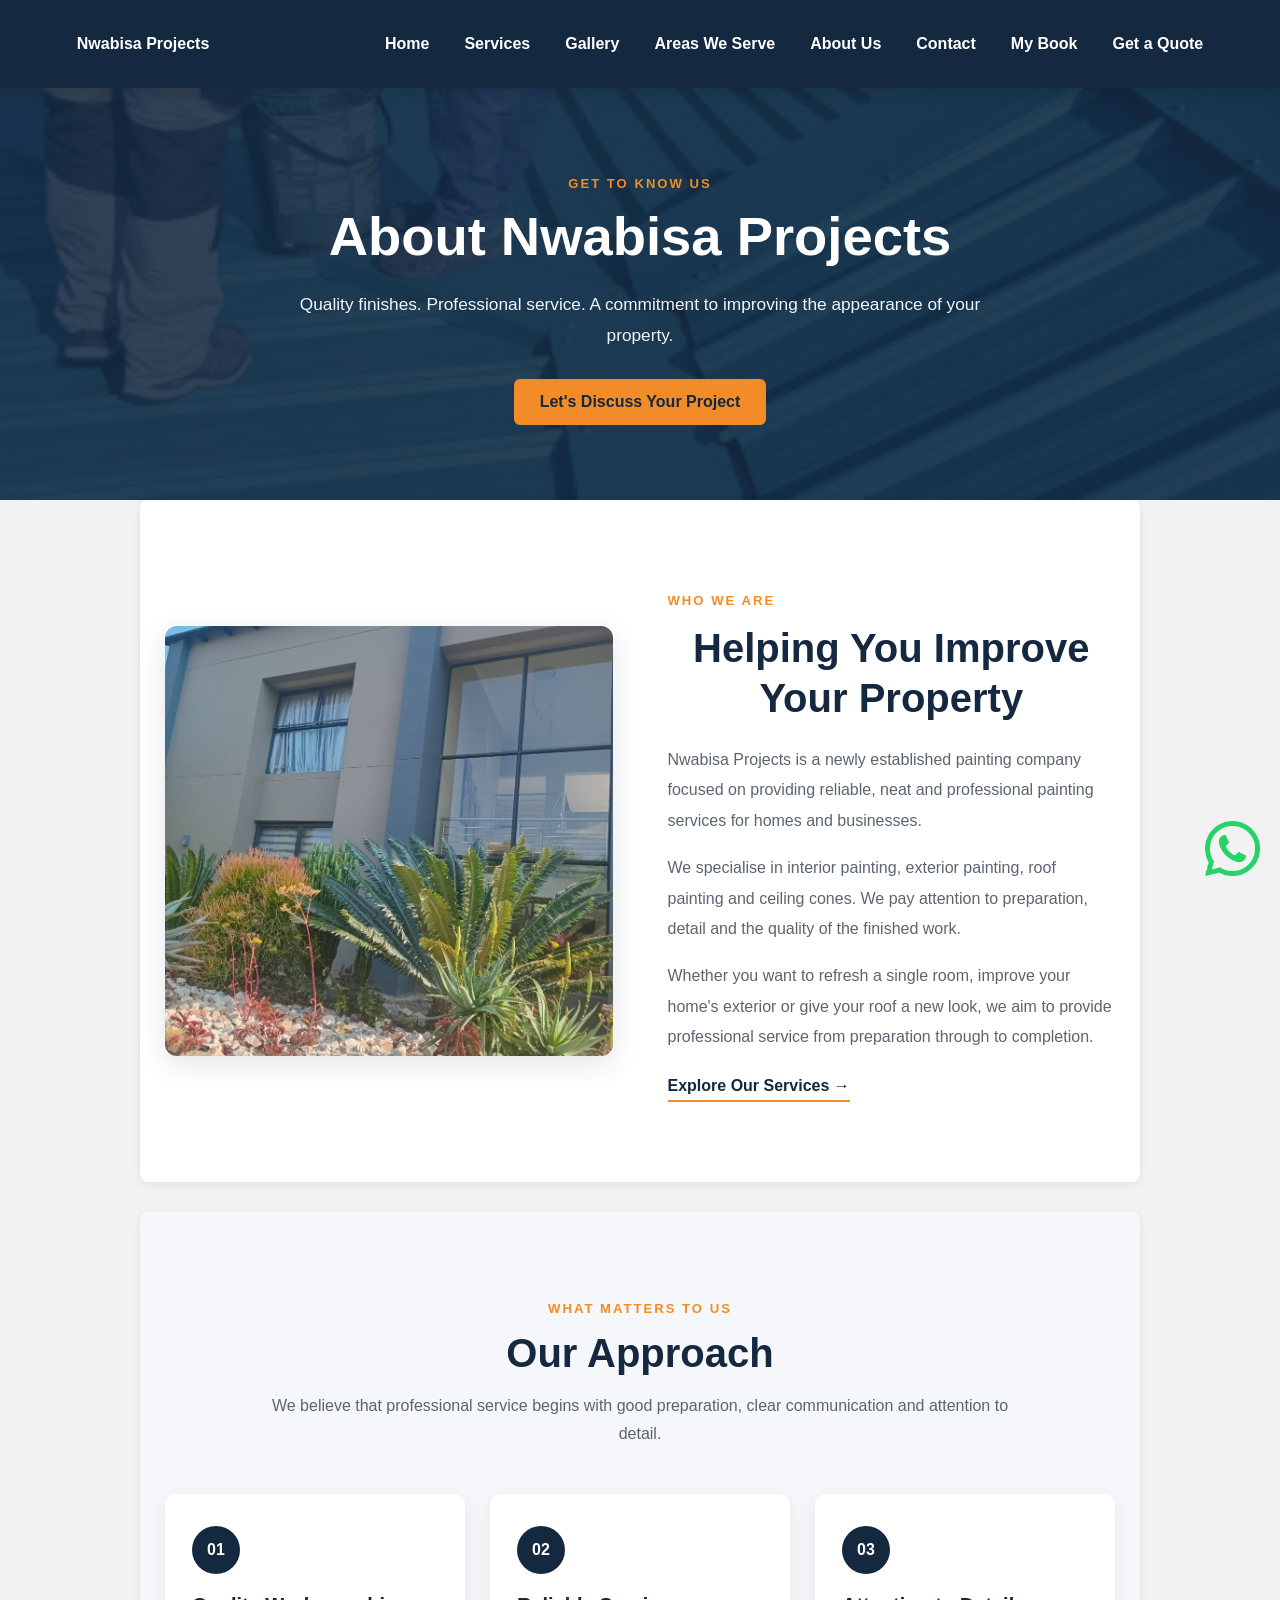
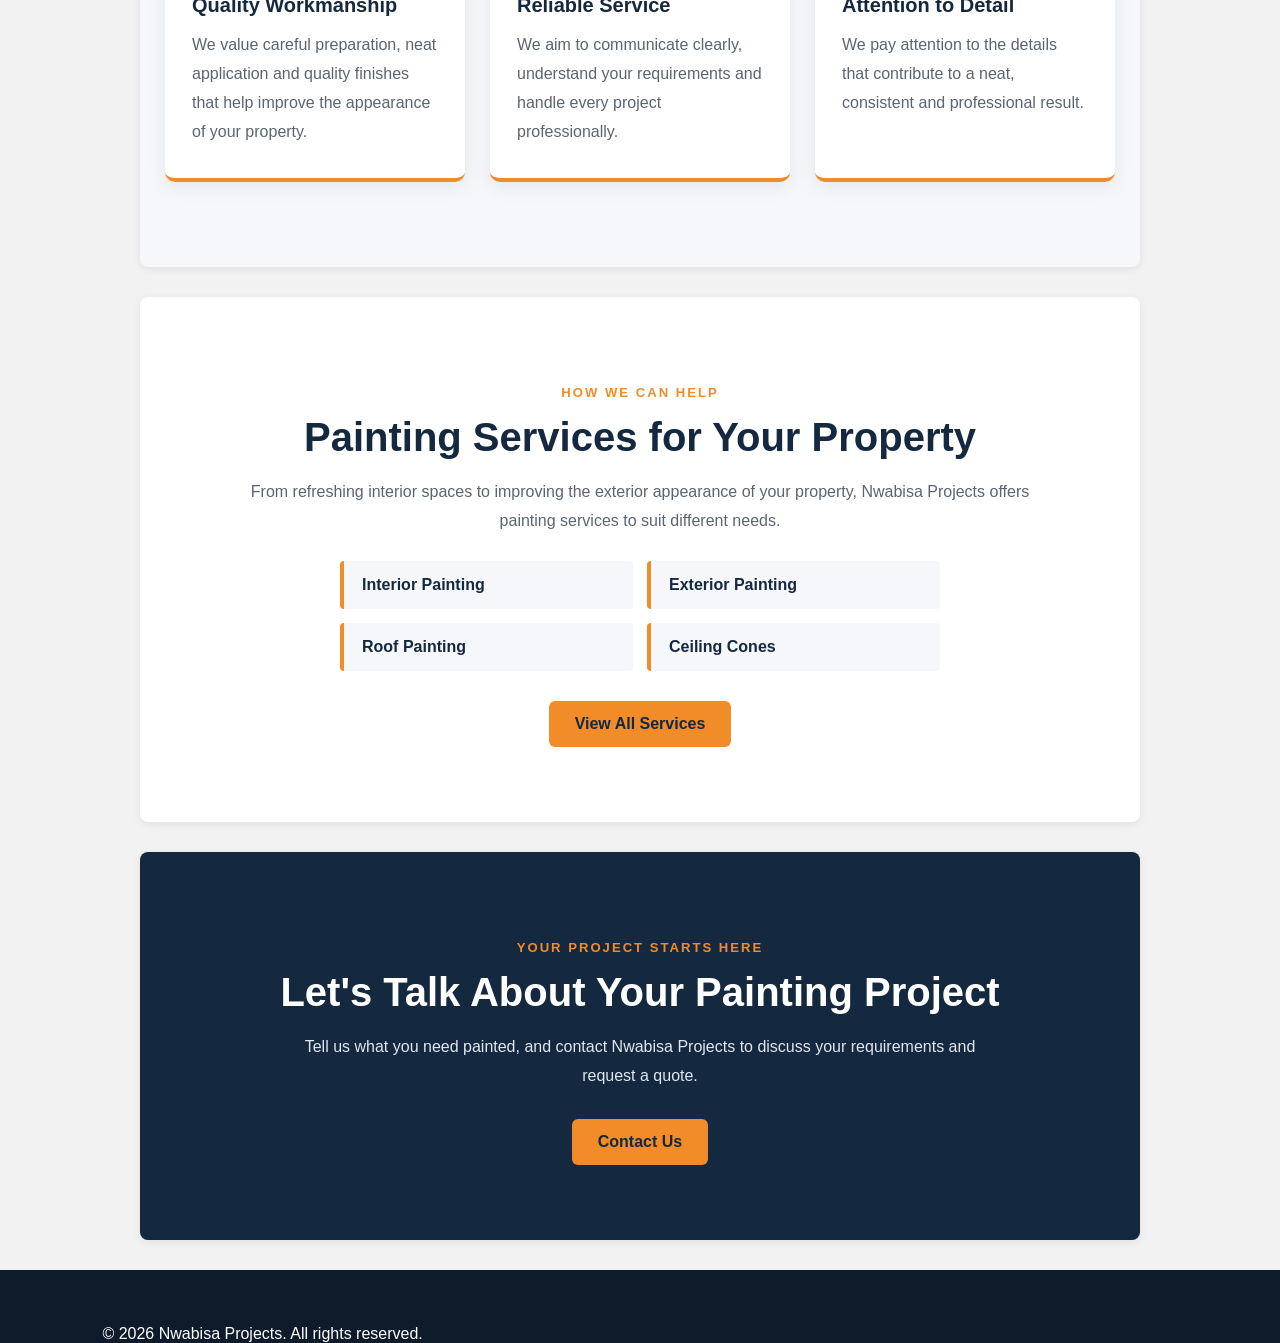
==== commit 3b82b50e: "Improve Nwabisa Projects branding and website pages" ====
--- a/about.html
+++ b/about.html
@@ -32,6 +32,7 @@
             <li><a href="home.html">Home</a></li>
             <li><a href="services.html">Services</a></li>
             <li><a href="gallery.html">Gallery</a></li>
+            <li><a href="areas.html">Areas We Serve</a></li>
             <li><a href="about.html" aria-current="page">About Us</a></li>
             <li><a href="contact.html">Contact</a></li>
             <li><a href="book.html">My Book</a></li>
--- a/style.css
+++ b/style.css
@@ -20,96 +20,97 @@
    ===================================================== */
 
 .welcome-body {
-    margin: 0;
-    padding: 0;
+margin: 0;
+padding: 0;
 }
 
 .welcome-page {
-    min-height: 100vh;
-    position: relative;
-    display: flex;
-    justify-content: center;
-    align-items: center;
-    text-align: center;
-    background-image: url("images/project1.jpg");
-    background-size: cover;
-    background-position: center;
-    color: white;
-    overflow: hidden;
+min-height: 100vh;
+position: relative;
+display: flex;
+justify-content: center;
+align-items: center;
+text-align: center;
+background-image: url("images/project1.jpg");
+background-size: cover;
+background-position: center;
+color: white;
+overflow: hidden;
 }
 
 .welcome-overlay {
-    position: absolute;
-    inset: 0;
-    background: rgba(0, 0, 0, 0.65);
+position: absolute;
+inset: 0;
+background: rgba(0, 0, 0, 0.65);
 }
 
 .welcome-content {
-    position: relative;
-    z-index: 2;
-    width: 90%;
-    max-width: 800px;
-    padding: 30px;
+position: relative;
+z-index: 2;
+width: 90%;
+max-width: 800px;
+padding: 30px;
 }
 
 .welcome-small {
-    font-size: 16px;
-    font-weight: bold;
-    letter-spacing: 5px;
-    margin-bottom: 15px;
+font-size: 16px;
+font-weight: bold;
+letter-spacing: 5px;
+margin-bottom: 15px;
+color: #f28c28;
 }
 
 .welcome-content h1 {
-    margin: 0;
-    font-size: 64px;
+margin: 0;
+font-size: 64px;
 }
 
 .welcome-line {
-    width: 80px;
-    height: 4px;
-    margin: 25px auto;
-    background: white;
+width: 80px;
+height: 4px;
+margin: 25px auto;
+background: #f28c28;
 }
 
 .welcome-content h2 {
-    font-size: 28px;
-    margin-bottom: 20px;
+font-size: 28px;
+margin-bottom: 20px;
 }
 
 .welcome-text {
-    max-width: 650px;
-    margin: 0 auto 35px;
-    font-size: 18px;
-    line-height: 1.7;
+max-width: 650px;
+margin: 0 auto 35px;
+font-size: 18px;
+line-height: 1.7;
 }
 
 .enter-button {
-    display: inline-block;
-    padding: 16px 32px;
-    background: white;
-    color: #222;
-    text-decoration: none;
-    font-weight: bold;
-    letter-spacing: 1px;
-    border-radius: 4px;
-    transition: 0.3s;
+display: inline-block;
+padding: 16px 32px;
+background: #f28c28;
+color: #14283f;
+text-decoration: none;
+font-weight: bold;
+letter-spacing: 1px;
+border-radius: 4px;
+transition: 0.3s;
 }
 
 .enter-button:hover {
-    transform: translateY(-3px);
-    background: #eeeeee;
+transform: translateY(-3px);
+background: #d97414;
+color: white;
 }
 
 .enter-button span {
-    margin-left: 10px;
+margin-left: 10px;
 }
 
 .welcome-location {
-    margin-top: 35px;
-    font-size: 14px;
-    letter-spacing: 2px;
-}
-
+margin-top: 35px;
+font-size: 14px;
+letter-spacing: 2px;
+}
 
 /* =====================================================
    NAVIGATION
@@ -1389,7 +1390,6 @@
 
 @media (max-width: 1100px) {
 
-```
 .modern-header {
     padding-right: 4%;
     padding-left: 4%;
@@ -1416,7 +1416,6 @@
     padding-right: 6%;
     padding-left: 6%;
 }
-```
 
 }
 
@@ -1426,7 +1425,6 @@
 
 @media (max-width: 700px) {
 
-```
 .modern-header {
     position: relative;
     padding: 0 20px;
@@ -1566,7 +1564,6 @@
     flex-direction: column;
     gap: 12px;
 }
-```
 
 }
 
@@ -1576,7 +1573,6 @@
 
 @media (max-width: 380px) {
 
-```
 .modern-nav .nav-links {
     gap: 8px 12px;
 }
@@ -1597,7 +1593,6 @@
 .modern-hero .hero-note {
     font-size: 11px;
 }
-```
 
 }
 
@@ -1823,7 +1818,6 @@
 
 @media (max-width: 700px) {
 
-```
 .services-hero {
     min-height: 350px;
     padding: 55px 22px;
@@ -1858,7 +1852,6 @@
 main > .services-modern-cta {
     padding: 55px 22px;
 }
-```
 
 }
 
@@ -2059,7 +2052,6 @@
 padding: 55px 20px;
 }
 
-```
 .gallery-intro {
     padding: 45px 20px 25px;
 }
@@ -2081,7 +2073,6 @@
 .gallery-modern-cta {
     padding: 55px 20px;
 }
-```
 
 }
 
@@ -2093,7 +2084,6 @@
 transition: none;
 }
 
-```
 .gallery-modern-card:hover,
 .gallery-hero-button:hover,
 .gallery-cta-button:hover {
@@ -2103,7 +2093,6 @@
 .gallery-modern-card:hover img {
     transform: none;
 }
-```
 
 }
 
@@ -2383,7 +2372,6 @@
 padding: 55px 22px;
 }
 
-```
 .about-intro-image img {
     height: 350px;
 }
@@ -2396,7 +2384,6 @@
 .about-modern-value-card {
     padding: 28px 25px;
 }
-```
 
 }
 
@@ -2406,7 +2393,6 @@
 padding: 55px 18px;
 }
 
-```
 .about-intro-image img {
     height: 260px;
 }
@@ -2423,7 +2409,6 @@
 .about-modern-cta {
     padding: 55px 18px;
 }
-```
 
 }
 
@@ -2436,13 +2421,11 @@
 transition: none;
 }
 
-```
 .about-hero-button:hover,
 .about-cta-button:hover,
 .about-services-button:hover {
     transform: none;
 }
-```
 
 }
 
@@ -2767,11 +2750,9 @@
 max-width: 550px;
 }
 
-```
 .contact-modern-form {
     padding: 28px;
 }
-```
 
 }
 
@@ -2781,7 +2762,6 @@
 padding: 55px 18px;
 }
 
-```
 .contact-modern-intro {
     padding: 45px 18px 25px;
 }
@@ -2808,7 +2788,6 @@
 .contact-modern-cta {
     padding: 55px 18px;
 }
-```
 
 }
 
@@ -2821,12 +2800,10 @@
 transition: none;
 }
 
-```
 .contact-hero-button:hover,
 .contact-whatsapp-button:hover,
 .contact-form-submit:hover {
     transform: none;
 }
-```
-
-}
+
+}
